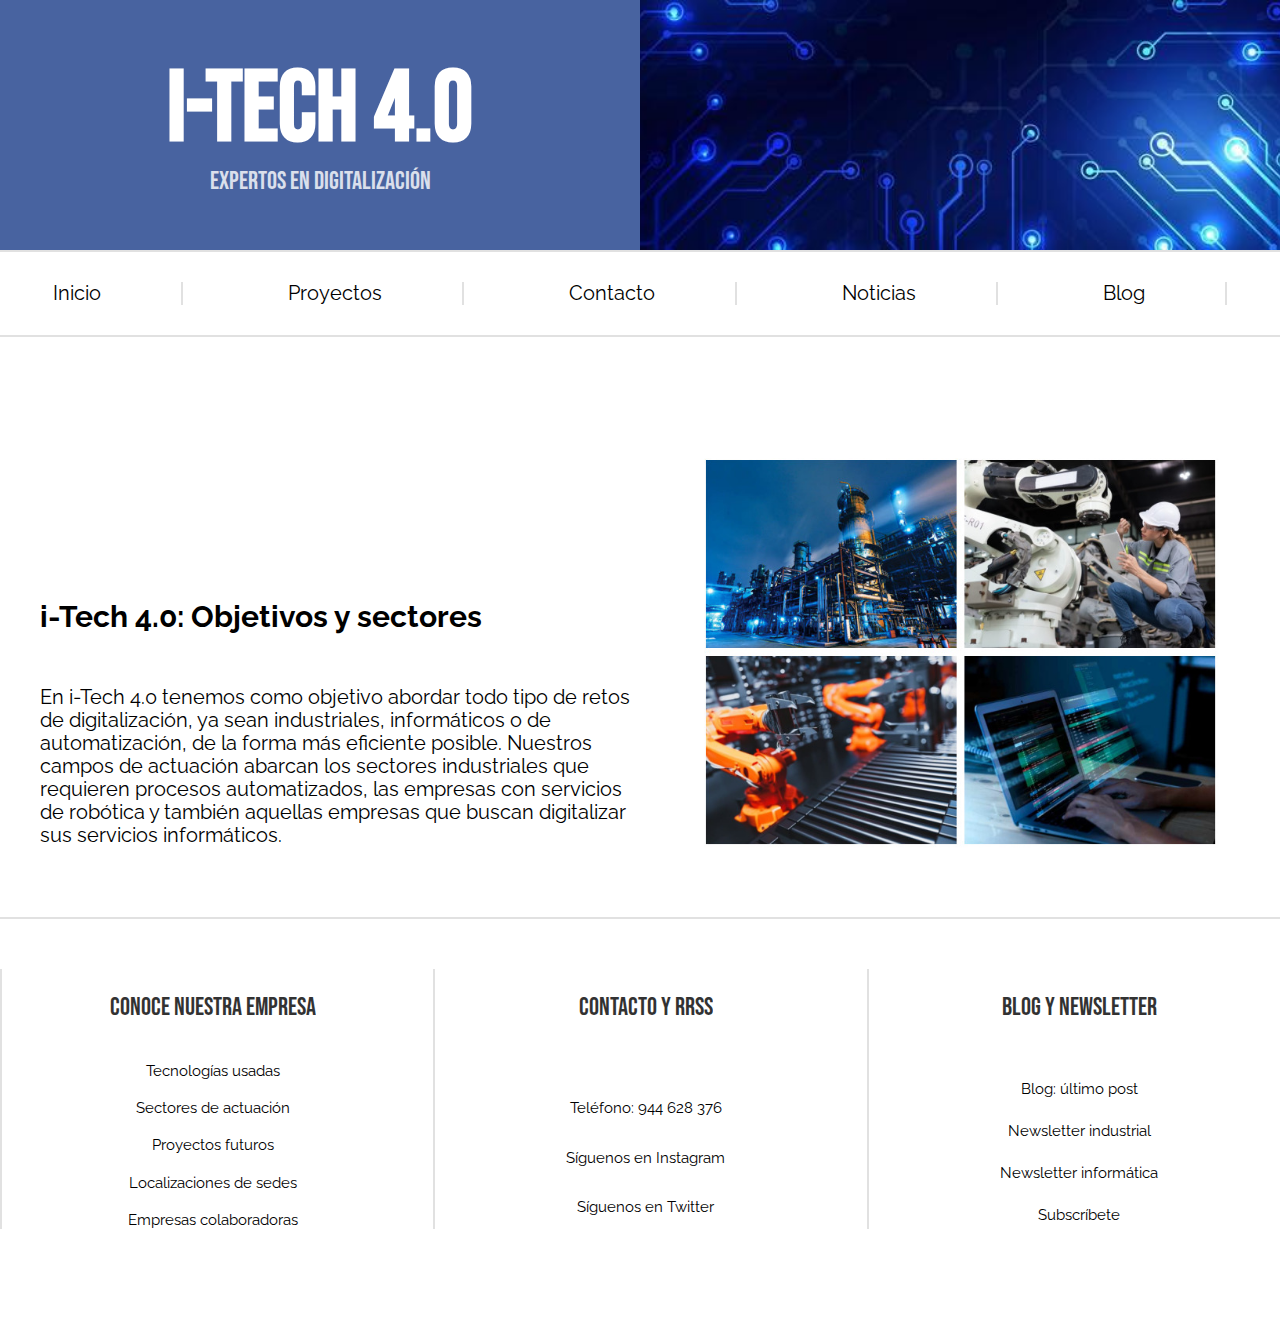
==== index.html @ 8309de4b "Divisor sobre empresa añadido" ====
<!DOCTYPE html>
<html lang="es">
<head>
    <link rel="stylesheet" href="css/normalize.css">
    <link rel="preconnect" href="https://fonts.googleapis.com">
    <link rel="preconnect" href="https://fonts.gstatic.com" crossorigin>
    <link href="https://fonts.googleapis.com/css2?family=Bebas+Neue&display=swap" rel="stylesheet">
    <link href="https://fonts.googleapis.com/css2?family=Playfair+Display:ital,wght@0,400..900;1,400..900&family=Raleway:ital,wght@0,100..900;1,100..900&display=swap" rel="stylesheet">
    <meta charset="UTF-8">
    <meta http-equiv="X-UA-Compatible" content="IE=edge">
    <meta name="viewport" content="width=device-width, initial-scale=1.0">
    <title>iTech 4.0 - Inicio</title>
    <link rel="stylesheet" href="css/app.css">
</head>
<body>
    <header>
        <section class="header-web">
            <div class="box-1">
                <h1 class="nombre-web">i-Tech<span> 4.0</span></h1>
                <h3 class="subtitulo-web">Expertos en digitalización</h3>
            </div>
            <div class="box-2"></div>
        </section>
    </header>
    <div class="contenedor-navegacion">
        <nav class="contenedor-principal"> <!--Solo son funcionales inicio, proyectos y contacto-->
            <a href="index.html">Inicio</a>
            <a href="galeria.html">Proyectos</a>
            <a href="contacto.html">Contacto</a>
            <a href="noticias.html">Noticias</a>
            <a href="blog.html">Blog</a>
        </nav>
    </div>
    <section class="sobre-empresa">
        <div class="box-3">
            <h2>i-Tech 4.0: Objetivos y sectores</h2>
            <h4>En i-Tech 4.0 tenemos como objetivo abordar todo tipo de retos de digitalización, ya sean industriales, 
                informáticos o de automatización, de la forma más eficiente posible. Nuestros campos de actuación
                abarcan los sectores industriales que requieren procesos automatizados, las empresas con servicios
                de robótica y también aquellas empresas que buscan digitalizar sus servicios informáticos. </h4>
        </div>
        <div class="box-4"></div>
    </section>
    <footer class="site-footer">
        <div class="footer-main">
            <article class="categoria">
                <h3>Conoce nuestra empresa</h3>
                <nav class="navegacion">
                    <a href="#">Tecnologías usadas</a>
                    <a href="#">Sectores de actuación</a>
                    <a href="#">Proyectos futuros</a>
                    <a href="#">Localizaciones de sedes</a>
                    <a href="#">Empresas colaboradoras</a>
                </nav>
            </article>
            <article class="categoria">
                <h3>Contacto y RRSS</h3>
                <nav class="navegacion">
                    <a href="#">Teléfono: 944 628 376</a>
                    <a href="#">Síguenos en Instagram</a>
                    <a href="#">Síguenos en Twitter</a>
                </nav>
            </article>
            <article class="categoria">
                <h3>Blog y newsletter</h3>
                <nav class="navegacion">
                    <a href="#">Blog: último post</a>
                    <a href="#">Newsletter industrial</a>
                    <a href="#">Newsletter informática</a>
                    <a href="#">Subscríbete</a>
                </nav>
            </article>
        </div>
    </footer>
</body>
</html>
---- css/app.css ----
/* Global */
html {
    box-sizing: border-box;
    font-size: 62.5%;
}

*, *:before, *:after {
    box-sizing: inherit;
}

h1, h3 {
    font-family: "Bebas Neue", sans-serif;
}

h2, h4, a, b {
    font-family: "Raleway", sans-serif;
}

h1 {
    font-size: 10rem;
}

h2 {
    font-size: 3rem;
}

h3 {
    font-size: 2.5rem;
    font-weight: normal;
    color: black;
    opacity: 80%;
}

h4 {
    font-size: 2rem;
    font-style: normal;
    font-weight: normal;
    margin-left: 3rem;
}

a {
    font-size: 2rem;
    color: black;
    text-decoration: none;
}

/* Header */

.header-web {
    display: flex;
    height: 25rem;
}

.box-1 {
    flex-basis: 50%;
    height: 100%;
    display: flex;
    flex-direction: column;
    align-items: center;
    justify-content: center;
    text-align: center;
    background-color: #4863A0;
    margin: 0;
}

.box-2 {
    flex-basis: 50%;
    background-image: url(../img/header_image.jpg);
    background-position: center top; 
    background-repeat: no-repeat;
    background-size: cover;
    overflow: hidden;
    height: 100%;
}

.nombre-web {
    color: white;
    text-align: center;
    padding: 0; 
    margin: 0; 
}

.subtitulo-web {
    color: white;
    text-align: center;
    margin: 0;
}

/* Navegación */

.contenedor-navegacion {
    padding-top: 1rem;
    padding-bottom: 1rem;
    border-top: 2px solid #e1e1e1;
    border-bottom: 2px solid #e1e1e1;
}

.contenedor-principal {
    padding: 2rem 0;
    display: flex;
    flex-direction: row;
    justify-content: space-around;
}

.contenedor-principal a {
    display: inline-block;
    margin: 0 2rem; 
    color: #000;
    border-right: 2px solid #e1e1e1; 
    padding-right: 8rem; 
}

.contenedor-principal a:hover {
    color: #4863A0;
}

/* Sobre empresa */

.sobre-empresa  {

    margin-top: 6rem;
    height: 50rem;
    display: flex;
}

.sobre-empresa h2 {

    margin-top: 23rem;
    margin-left: 4rem;
}

.sobre-empresa h4 {

    margin-left: 4rem;
}

.box-3 {
    flex: 1;
    display: flex;
    flex-direction: column;
    align-items: flex-start;
    justify-content: center;
    text-align: left;
    margin: 0;
    width: 50%;
    height: 50vh;
}


.box-4{
    margin-top: 5.5rem;
    flex-basis: 50%;
    flex: 1;
    background-image: url(../img/empresa_imagen.jpg);
    background-position: center center; 
    background-repeat: no-repeat;
    background-size: contain;
    height: 80%;
}

/* Footer */

.footer-main{
    margin-top: 2rem;
    padding-top: 5rem;
    border-top: 2px solid #e1e1e1;
    display: grid;
    grid-template-columns: repeat(3, 1fr);
    column-gap: 2rem;
    row-gap: 2rem;
    padding-bottom: 10rem;
}

.categoria{
    display: grid;
    grid-template-columns: 1fr, 1fr, 1fr;
    gap: 1.5rem;
    text-align: center;
    border-left: 2px solid #e1e1e1;
    padding-left: 1rem; 
}

.navegacion{
    display: grid;
    grid-template-columns: 1fr, 1fr, 1fr;
    gap: 2rem;
    align-items:start;
}


.navegacion a{
    font-size: 1.5rem;
}
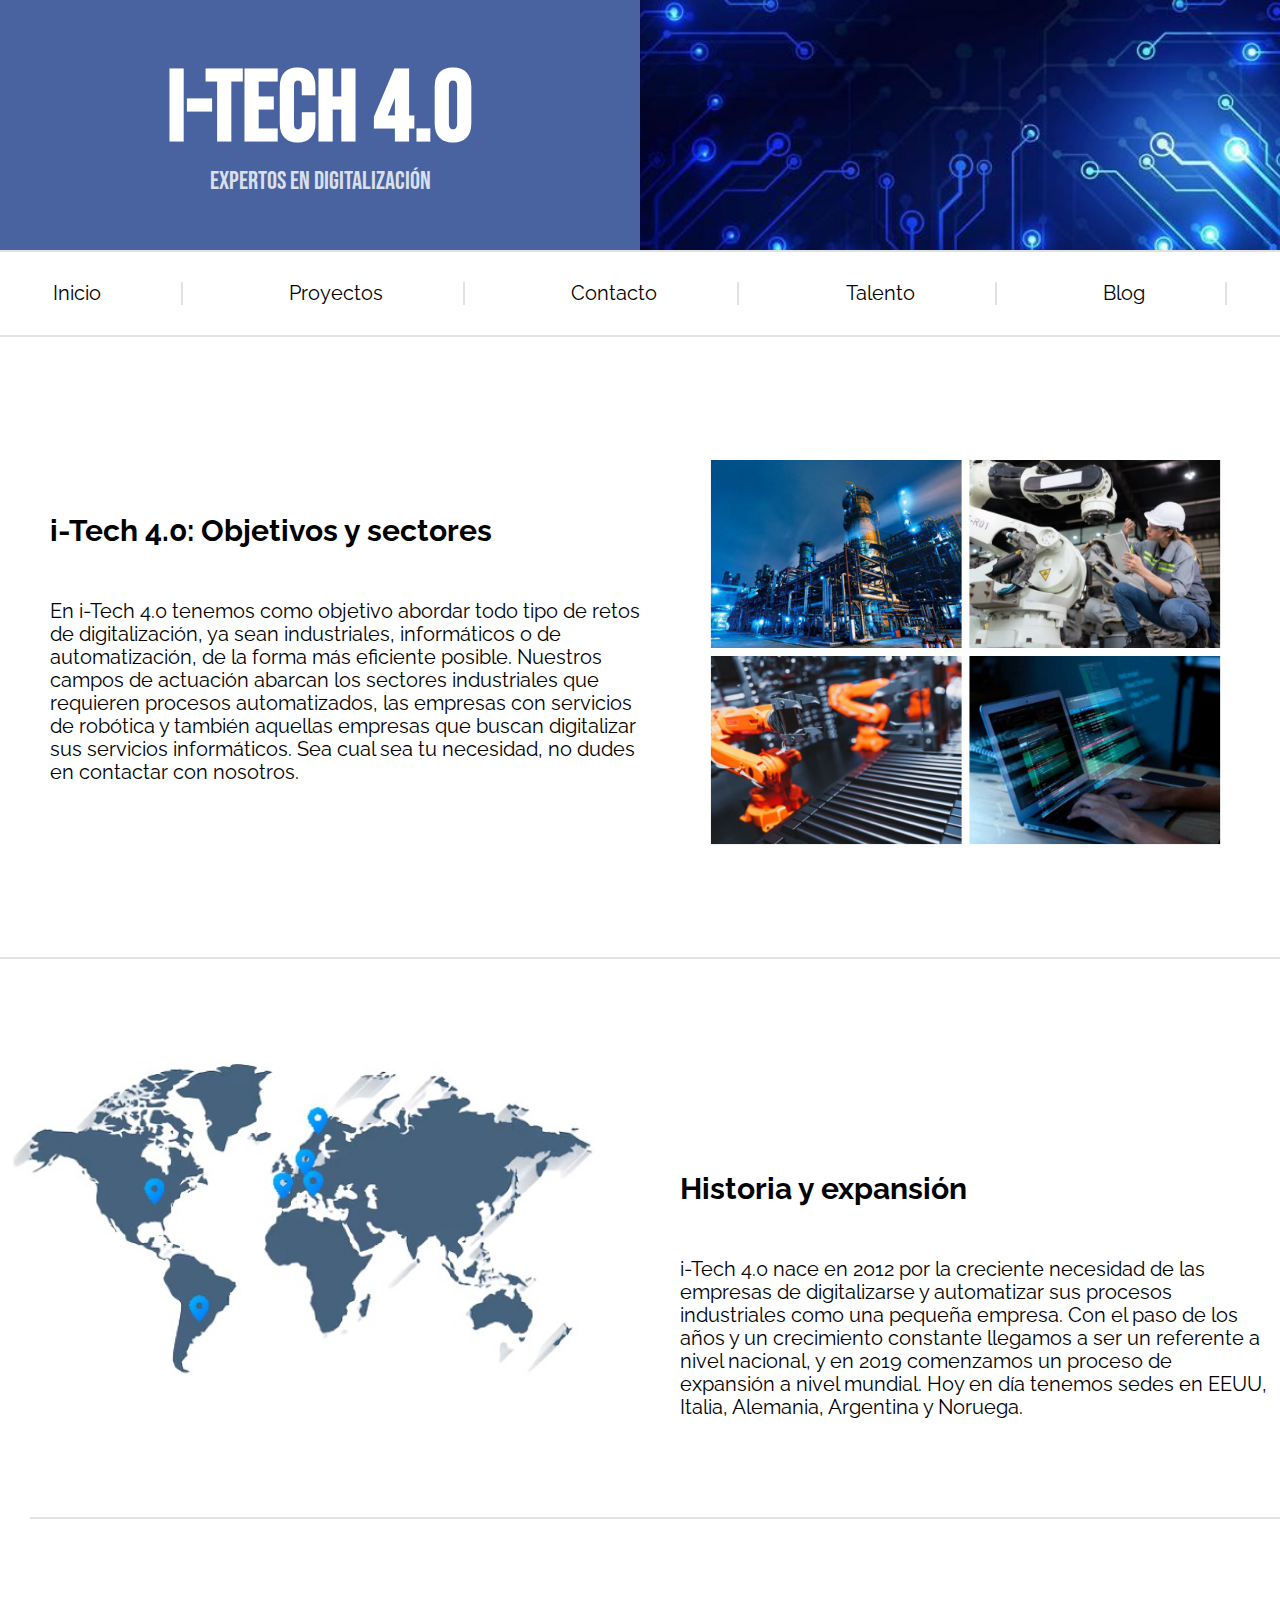
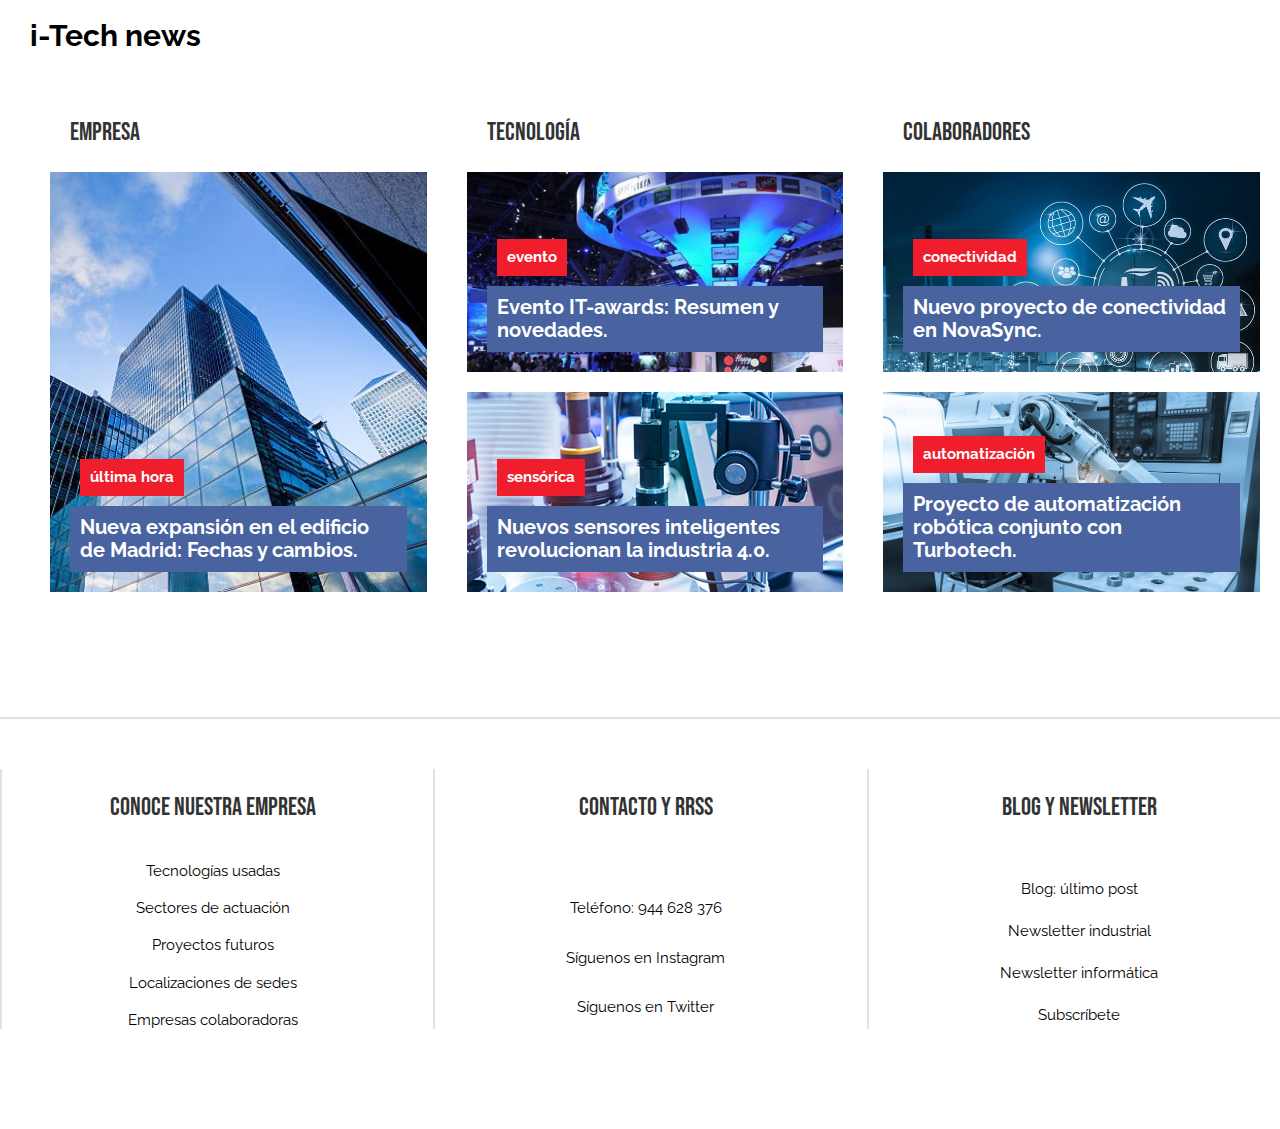
==== commit ec10896d: "Página principal terminada" ====
--- a/index.html
+++ b/index.html
@@ -27,7 +27,7 @@
             <a href="index.html">Inicio</a>
             <a href="galeria.html">Proyectos</a>
             <a href="contacto.html">Contacto</a>
-            <a href="noticias.html">Noticias</a>
+            <a href="noticias.html">Talento</a>
             <a href="blog.html">Blog</a>
         </nav>
     </div>
@@ -37,9 +37,53 @@
             <h4>En i-Tech 4.0 tenemos como objetivo abordar todo tipo de retos de digitalización, ya sean industriales, 
                 informáticos o de automatización, de la forma más eficiente posible. Nuestros campos de actuación
                 abarcan los sectores industriales que requieren procesos automatizados, las empresas con servicios
-                de robótica y también aquellas empresas que buscan digitalizar sus servicios informáticos. </h4>
+                de robótica y también aquellas empresas que buscan digitalizar sus servicios informáticos. Sea cual
+                sea tu necesidad, no dudes en contactar con nosotros.</h4>
         </div>
         <div class="box-4"></div>
+    </section>
+    <section class="historia-expansion">
+        <div class="box-5"></div>
+        <div class="box-6">
+            <h2>Historia y expansión</h2>
+            <h4>i-Tech 4.0 nace en 2012 por la creciente necesidad de las empresas de digitalizarse y automatizar sus
+                procesos industriales como una pequeña empresa. Con el paso de los años y un crecimiento constante 
+                llegamos a ser un referente a nivel nacional, y en 2019 comenzamos un proceso de expansión a nivel 
+                mundial. Hoy en día tenemos sedes en EEUU, Italia, Alemania, Argentina y Noruega.
+            </h4>
+        </div>
+    </section>
+    <section class="seccion-noticias">
+        <h2 class="titulo-seccion-noticias">i-Tech news</h2>
+        <article class="noticias-empresa">
+            <h3>empresa</h3>
+            <article class="noticia">
+                <h5>última hora</h5>
+                <h4><a href="#">Nueva expansión en el edificio de Madrid: Fechas y cambios.</a></h4>
+            </article>
+        </article>
+        <article class="noticias-tecnologicas">
+            <h3>tecnología</h3>
+            <article class="noticia noticia-tecnologica1">
+                <h5>evento</h5>
+                <h4><a href="#">Evento IT-awards: Resumen y novedades.</a></h4>
+            </article>
+            <article class="noticia noticia-tecnologica2">
+                <h5>sensórica</h5>
+                <h4><a href="#">Nuevos sensores inteligentes revolucionan la industria 4.0.</a></h4>
+            </article>
+        </article>
+        <article class="noticias-colaboradores">
+            <h3>colaboradores</h3>
+            <article class="noticia noticia-colaborador1">
+                <h5>conectividad</h5>
+                <h4><a href="#">Nuevo proyecto de conectividad en NovaSync.</a></h4>
+            </article>
+            <article class="noticia noticia-colaborador2">
+                <h5>automatización</h5>
+                <h4><a href="#">Proyecto de automatización robótica conjunto con Turbotech.</a></h4>
+            </article>
+        </article>
     </section>
     <footer class="site-footer">
         <div class="footer-main">
--- a/css/app.css
+++ b/css/app.css
@@ -1,4 +1,5 @@
 /* Global */
+
 html {
     box-sizing: border-box;
     font-size: 62.5%;
@@ -12,7 +13,7 @@
     font-family: "Bebas Neue", sans-serif;
 }
 
-h2, h4, a, b {
+h2, h4, h5, a {
     font-family: "Raleway", sans-serif;
 }
 
@@ -36,6 +37,12 @@
     font-style: normal;
     font-weight: normal;
     margin-left: 3rem;
+}
+
+h5 {
+    font-size: 1.5rem;
+    font-style: normal;
+    font-weight: normal;
 }
 
 a {
@@ -119,6 +126,7 @@
 .sobre-empresa  {
 
     margin-top: 6rem;
+    margin-bottom: 6rem;
     height: 50rem;
     display: flex;
 }
@@ -141,9 +149,9 @@
     align-items: flex-start;
     justify-content: center;
     text-align: left;
-    margin: 0;
+    margin:1rem;
     width: 50%;
-    height: 50vh;
+    height: 28rem;
 }
 
 
@@ -158,6 +166,140 @@
     height: 80%;
 }
 
+/* Historia y expansión */
+
+.historia-expansion{
+    margin-top: 6rem;
+    margin-bottom: 6rem;
+    border-top: 2px solid #e1e1e1;
+    height: 50rem;
+    display: flex;
+}
+
+.historia-expansion h2 {
+
+    margin-top: 23rem;
+    margin-left: 4rem;
+}
+
+.historia-expansion h4 {
+
+    margin-left: 4rem;
+}
+
+.box-6{
+    flex: 1;
+    display: flex;
+    flex-direction: column;
+    align-items: flex-start;
+    justify-content: center;
+    text-align: left;
+    margin:1rem;
+    width: 50%;
+    height: 50vh;
+}
+
+
+.box-5{
+    margin-top: 5.5rem;
+    flex-basis: 50%;
+    flex: 1;
+    background-image: url(../img/mapa_mundial.jpg);
+    background-position: center center; 
+    background-repeat: no-repeat;
+    background-size: contain;
+    height: 80%;
+}
+
+/* Noticias */
+
+
+.seccion-noticias {
+    display: flex;
+    margin-left: 3rem;
+    margin-bottom: 10rem;
+    border-top: 2px solid #e1e1e1;
+    flex-wrap: wrap;
+    height: 70rem;
+}
+
+.seccion-noticias h3 {
+    margin-left: 2rem;
+}
+
+.titulo-seccion-noticias {
+    width: 100%;
+    margin-top: 10rem;
+    margin-bottom: 2rem;
+}
+
+.noticias-empresa,
+.noticias-tecnologicas,
+.noticias-colaboradores {
+    flex: 1 1 300px;
+    margin: 2rem;
+}
+
+.noticia {
+    margin-top: 2rem;
+    margin-bottom: 2rem;
+    position: relative;
+    height: 20rem;
+    padding: 2rem;
+    color: white;
+    background-size: cover;
+    display: flex;
+    flex-direction: column;
+    justify-content: flex-end;
+}
+
+.noticia h4 {
+    font-weight: bold;
+    background-color: #4863A0;
+    padding: 1rem;
+    margin: 0;
+    width: 100%;
+}
+
+.noticia h4:hover {
+    background-color: #6078b8;
+}
+
+.noticia h5 {
+    font-weight: bold;
+    background-color: #f01e2c;
+    padding: 1rem;
+    margin: 0;
+    width: fit-content;
+    margin-left: 1rem;
+    margin-bottom: 1rem;
+}
+
+.noticia a {
+    color: white;
+}
+
+.noticias-empresa .noticia {
+    background-image: url('../img/noticia_empresa.jpg');
+    height: 42rem;
+}
+
+.noticias-tecnologicas .noticia-tecnologica1 {
+    background-image: url('../img/noticia_tecnologica_1.jpg');
+}
+
+.noticias-tecnologicas .noticia-tecnologica2 {
+    background-image: url('../img/noticia_tecnologica_2.png');
+}
+
+.noticias-colaboradores .noticia-colaborador1 {
+    background-image: url('../img/noticia_colaborador_1.jpg');
+}
+
+.noticias-colaboradores .noticia-colaborador2 {
+    background-image: url('../img/noticia_colaborador_2.jpg');
+}
+
 /* Footer */
 
 .footer-main{
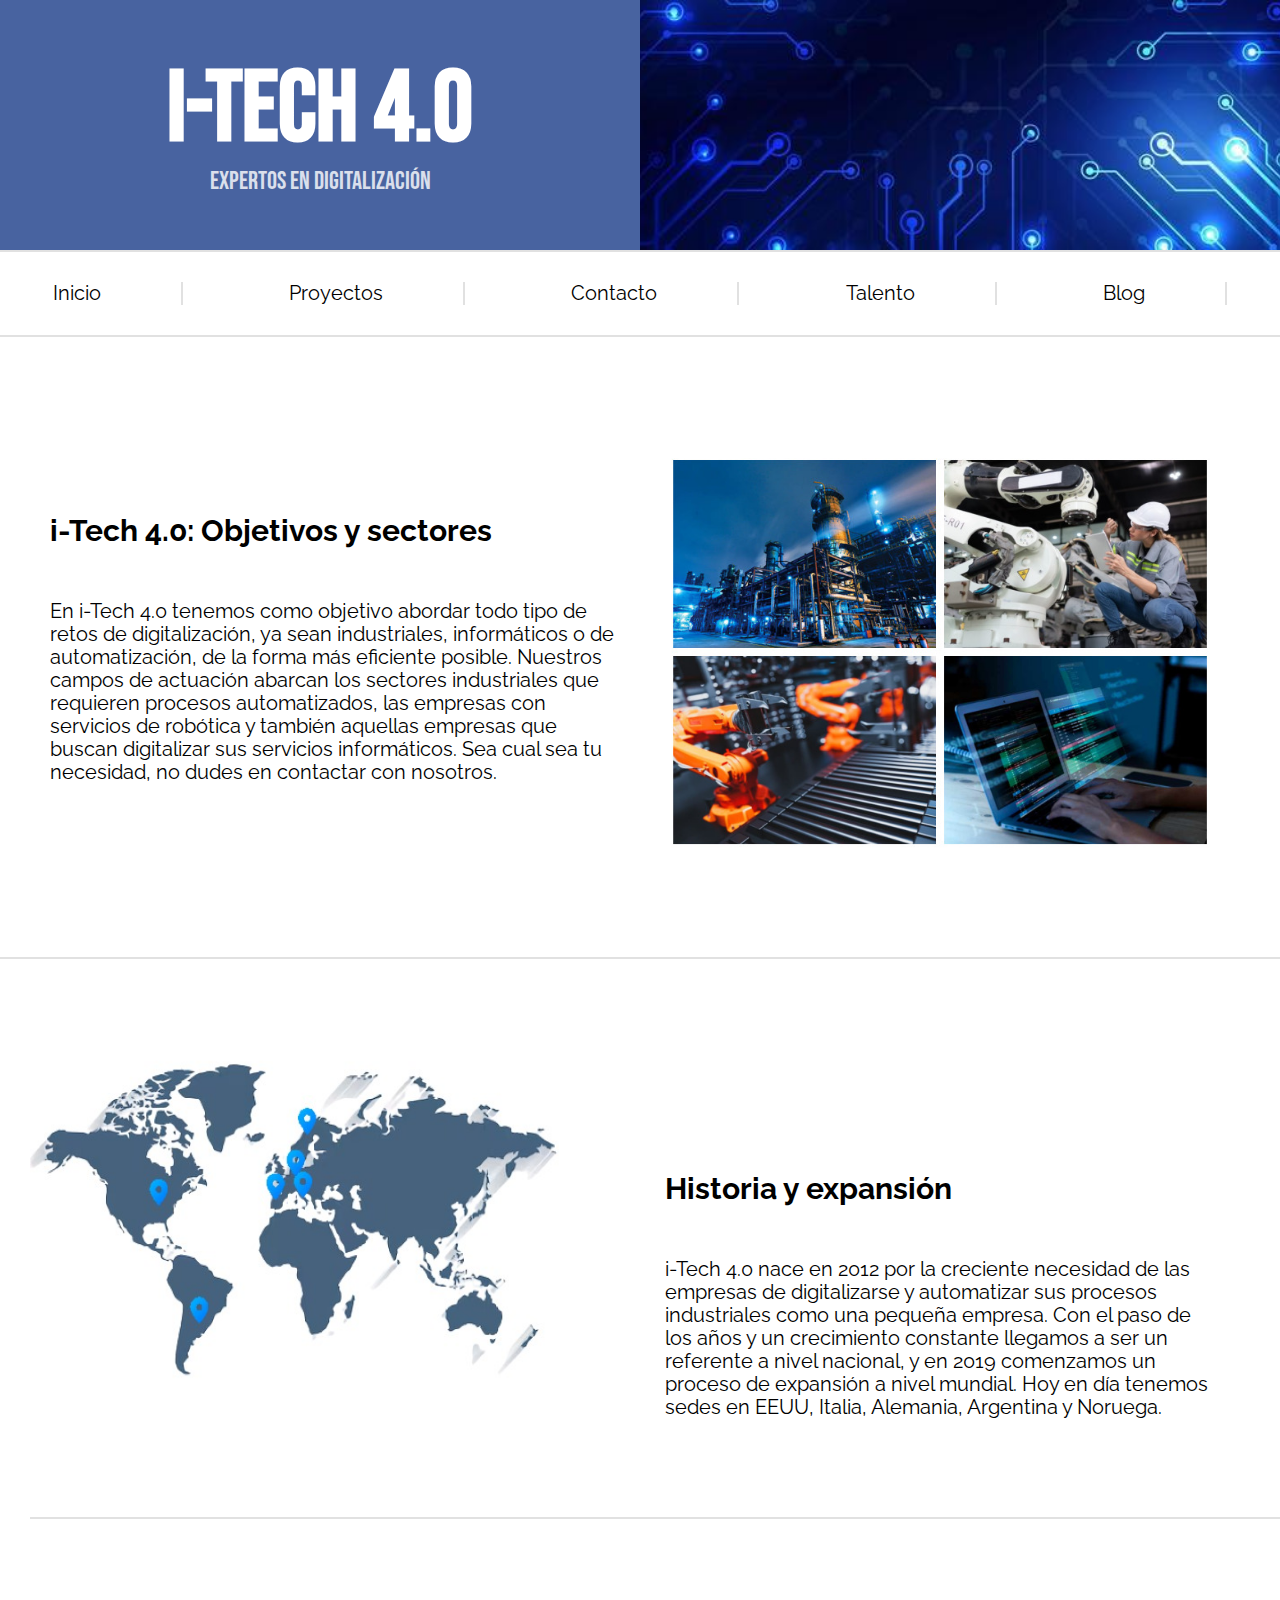
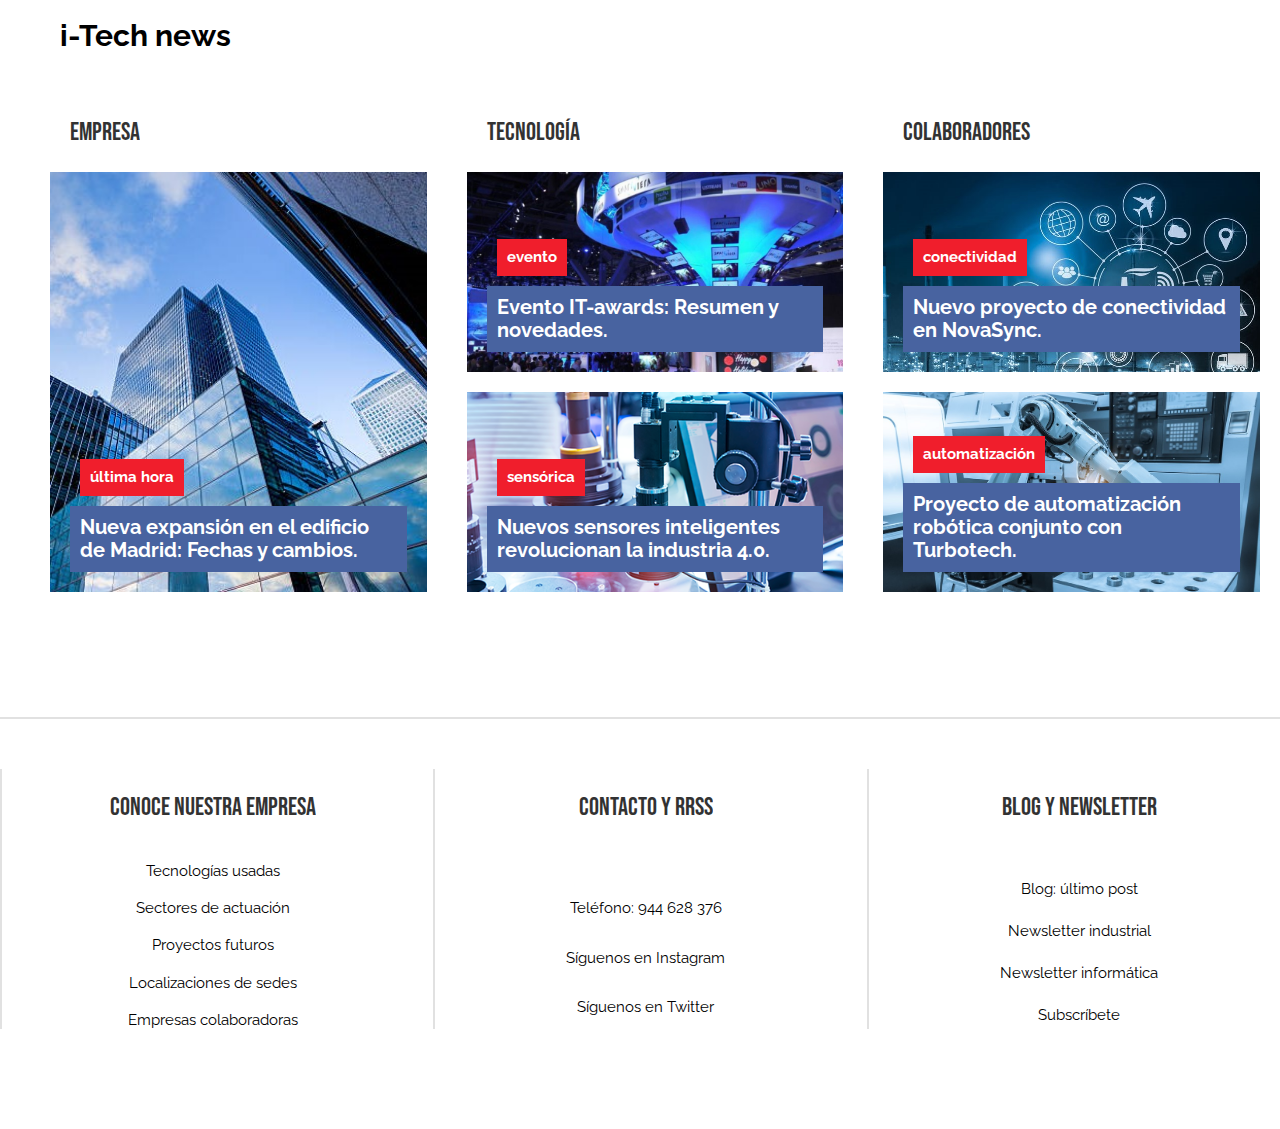
==== commit 3598be62: "Página principal adaptada a móvil y tablet." ====
--- a/index.html
+++ b/index.html
@@ -13,6 +13,9 @@
     <link rel="stylesheet" href="css/app.css">
 </head>
 <body>
+
+<!--Header-->
+
     <header>
         <section class="header-web">
             <div class="box-1">
@@ -25,12 +28,15 @@
     <div class="contenedor-navegacion">
         <nav class="contenedor-principal"> <!--Solo son funcionales inicio, proyectos y contacto-->
             <a href="index.html">Inicio</a>
-            <a href="galeria.html">Proyectos</a>
+            <a href="proyectos.html">Proyectos</a>
             <a href="contacto.html">Contacto</a>
             <a href="noticias.html">Talento</a>
             <a href="blog.html">Blog</a>
         </nav>
     </div>
+
+<!--Sobre empresa-->
+
     <section class="sobre-empresa">
         <div class="box-3">
             <h2>i-Tech 4.0: Objetivos y sectores</h2>
@@ -40,10 +46,20 @@
                 de robótica y también aquellas empresas que buscan digitalizar sus servicios informáticos. Sea cual
                 sea tu necesidad, no dudes en contactar con nosotros.</h4>
         </div>
-        <div class="box-4"></div>
+        <div class="box-4">
+            <img src="img/empresa_imagen.jpg" alt="Imagen de los cuatro sectores de la empresa" 
+            height="400" width="550">
+        </div>
+
     </section>
+
+<!--Historia y expansión-->
+    
     <section class="historia-expansion">
-        <div class="box-5"></div>
+        <div class="box-5">
+            <img src="img/mapa_mundial.jpg" alt="Mapa de localizaciones de la empresa" 
+            height="400" width="550">
+        </div>
         <div class="box-6">
             <h2>Historia y expansión</h2>
             <h4>i-Tech 4.0 nace en 2012 por la creciente necesidad de las empresas de digitalizarse y automatizar sus
@@ -53,6 +69,9 @@
             </h4>
         </div>
     </section>
+
+<!--Noticias-->
+
     <section class="seccion-noticias">
         <h2 class="titulo-seccion-noticias">i-Tech news</h2>
         <article class="noticias-empresa">
@@ -85,6 +104,9 @@
             </article>
         </article>
     </section>
+
+<!--Footer-->
+
     <footer class="site-footer">
         <div class="footer-main">
             <article class="categoria">
--- a/css/app.css
+++ b/css/app.css
@@ -157,13 +157,10 @@
 
 .box-4{
     margin-top: 5.5rem;
+    margin-left: 3rem;
     flex-basis: 50%;
     flex: 1;
-    background-image: url(../img/empresa_imagen.jpg);
-    background-position: center center; 
-    background-repeat: no-repeat;
-    background-size: contain;
-    height: 80%;
+    height: 100%;
 }
 
 /* Historia y expansión */
@@ -195,19 +192,17 @@
     justify-content: center;
     text-align: left;
     margin:1rem;
+    margin-right: 7rem;
     width: 50%;
     height: 50vh;
 }
 
 
 .box-5{
+    margin-left: 3rem;
     margin-top: 5.5rem;
     flex-basis: 50%;
     flex: 1;
-    background-image: url(../img/mapa_mundial.jpg);
-    background-position: center center; 
-    background-repeat: no-repeat;
-    background-size: contain;
     height: 80%;
 }
 
@@ -230,6 +225,7 @@
 .titulo-seccion-noticias {
     width: 100%;
     margin-top: 10rem;
+    margin-left: 3rem;
     margin-bottom: 2rem;
 }
 
@@ -298,6 +294,288 @@
 
 .noticias-colaboradores .noticia-colaborador2 {
     background-image: url('../img/noticia_colaborador_2.jpg');
+}
+
+/* Proyectos */
+
+.galeria-proyectos {
+    margin-left: 3rem;
+    margin-bottom: 3rem;
+    flex-wrap: wrap;
+    height: auto;
+    display: grid;
+    grid-template-columns: repeat(6, 1fr);
+    column-gap: 2rem;
+    row-gap: 2rem;
+}
+
+.proyecto {
+    margin: 1rem;
+    position: relative;
+    background-size: cover;
+    background-position: center;
+    border: 2px solid #fff;
+}
+
+.proyecto a {
+    color: white;
+}
+
+.info-proyecto h4 {
+    color: white;
+}
+
+.titulo-proyectos {
+    margin-top: 6rem;
+    margin-left: 6rem;
+  }
+
+.proyecto:nth-child(1) {
+    background-image: url(../img/proyecto_1.png);
+    background-size: cover;
+    height: 75rem;
+    grid-column-start: 1;
+    grid-column-end: 7;
+    margin-top: 4rem;
+    margin-bottom: 5rem;
+}
+
+.proyecto:nth-child(2) {
+    margin-top: 6rem;
+    margin-bottom: 5rem;
+    grid-column-start: 1;
+    grid-column-end: 4;
+    background-image: url(../img/proyecto_2.jpg);
+    height: 30rem;
+}
+
+.proyecto:nth-child(3) {
+    margin-top: 6rem;
+    margin-bottom: 5rem;
+    grid-column-start: 4;
+    grid-column-end: 7;
+    background-image: url(../img/proyecto_3.jpg);
+    
+}
+
+.proyecto:nth-child(4) {
+    margin-top: 8rem;
+    margin-bottom: 15rem;
+    grid-column-start: 1;
+    grid-column-end: 4;
+    background-image: url(../img/proyecto_4.jpg);
+    height: 40rem;
+
+}
+
+.proyecto:nth-child(5) {
+    margin-top: 8rem;
+    margin-bottom: 15rem;    
+    grid-column-start: 4;
+    grid-column-end: 7;
+    background-image: url(../img/proyecto_5.jpg);
+}
+
+.info-proyecto {
+    position: absolute;
+    top: 100%;
+    left: 0;
+    width: 100%;
+    background-color: #4863A0;
+    padding: 10px;
+    box-sizing: border-box;
+    text-align: center;
+}
+
+.info-proyecto:hover {
+    background-color: #6078b8;
+}
+
+.info-proyecto h4 {
+    color: white;
+    font-weight: bold;
+}
+
+/* Proyecto 1 */
+
+.titulo-proyecto1 {
+    margin-top: 1rem;
+    text-align: center;
+    border-bottom: 2px solid #e1e1e1;
+    padding: 3rem;
+    margin-bottom: 4rem;
+}
+
+.descripcion-proyecto1 {
+    margin-top: 10rem;
+    margin-left: 3rem;
+}
+
+.flex-proyecto {
+    display: flex;
+    height: 35rem;
+}
+
+.box-7 {
+    flex-basis: 50%;
+    align-items: flex-start;
+    justify-content: center;
+    text-align: left;
+    margin-right: 7rem;
+}
+
+.box-8 {
+    flex-basis: 50%;
+    width: 100%;
+    margin-right: 5rem;
+    margin-left: 5rem;
+}
+
+.empresas-colab h4 {
+    margin-bottom: 10rem;
+}
+
+.empresas-colaboradoras {
+    margin-top: 10rem;
+    margin-bottom: 6rem;
+    margin-left: 3rem;
+}
+
+.tabla1 {
+    width: 60%;
+    border-collapse: collapse;
+    margin-left: 9rem;
+    margin-bottom: 10rem;
+}
+
+/* Contacto */
+
+.formularios h2 {
+    margin-left: 3rem;
+    margin-top: 5rem;
+}
+
+.formulario-contacto {
+    width: 70%;
+    box-sizing: border-box;
+    display: flex;
+    flex-direction: column;
+    flex-wrap: wrap;
+}
+
+.formularios-contacto-blog {
+    margin-left: 6rem;
+    display: flex;
+    flex-wrap: wrap;
+}
+
+.columnas {
+    display: flex;
+    justify-content: space-between;
+}
+
+.nombre-apellido,
+.mail-telefono,
+.empresa-contacto,
+.motivo-contacto,
+.mensaje {
+    width: 50%;
+    margin-bottom: 0;
+    box-sizing: border-box;
+}
+
+.titulo-telefono,
+.titulo-apellido,
+.titulo-contacto {
+    margin-left: 3rem;
+}
+
+.campo-contacto {
+    margin-left: 4rem;
+    margin-top: 2.5rem;
+    font-family: "Raleway", sans-serif; 
+    font-size: 1.5rem;  
+    height: 2rem;
+}
+
+textarea, optgroup, optgroup option:checked {
+    font-family: "Raleway", sans-serif;  
+    font-size: 1.5rem;  
+}
+
+.consulta, .boton-enviar {
+    font-family: "Raleway", sans-serif;  
+    font-size: 1.5rem;  
+}
+
+.campo-mail {
+    margin-left: 3rem;
+}
+
+.campo-apellidos {
+    margin-right: 3rem;
+}
+
+
+.nombre-apellido,
+.mail-telefono,
+.empresa-contacto,
+.motivo-contacto {
+    display: flex;
+    flex-direction: row;
+    justify-content: space-between;
+}
+
+.titulo-nombre,
+.titulo-apellido,
+.titulo-mail,
+.titulo-telefono,
+.titulo-empresa,
+.titulo-contacto {
+    margin-right: 3rem;
+}
+
+.mensaje {
+    width: 100%;
+    margin-top: 1rem;
+}
+
+.boton-enviar {
+    width: 10%;
+    margin-top: 5rem;
+    margin-bottom: 5rem;
+}
+
+.formulario-blog-newsletter {
+    width: 25%;
+    box-sizing: border-box;
+    height: 100%;
+    border-left: 2px solid #e1e1e1;
+}
+
+.formulario-blog-newsletter h3, h5 {
+    margin-left: 3rem;
+}
+
+.opciones-12, .opciones-34 {
+    margin-left: 6rem;
+    font-family: "Raleway", sans-serif;  
+    font-size: 1.5rem; 
+}
+
+.opciones-567 {
+    margin-left: 6rem;
+    margin-bottom: 5rem;
+    font-family: "Raleway", sans-serif;  
+    font-size: 1.5rem; 
+}
+
+.opcion {
+    margin-bottom: 3rem;
+}
+
+.sub-blog {
+    margin-top: 3rem;
 }
 
 /* Footer */
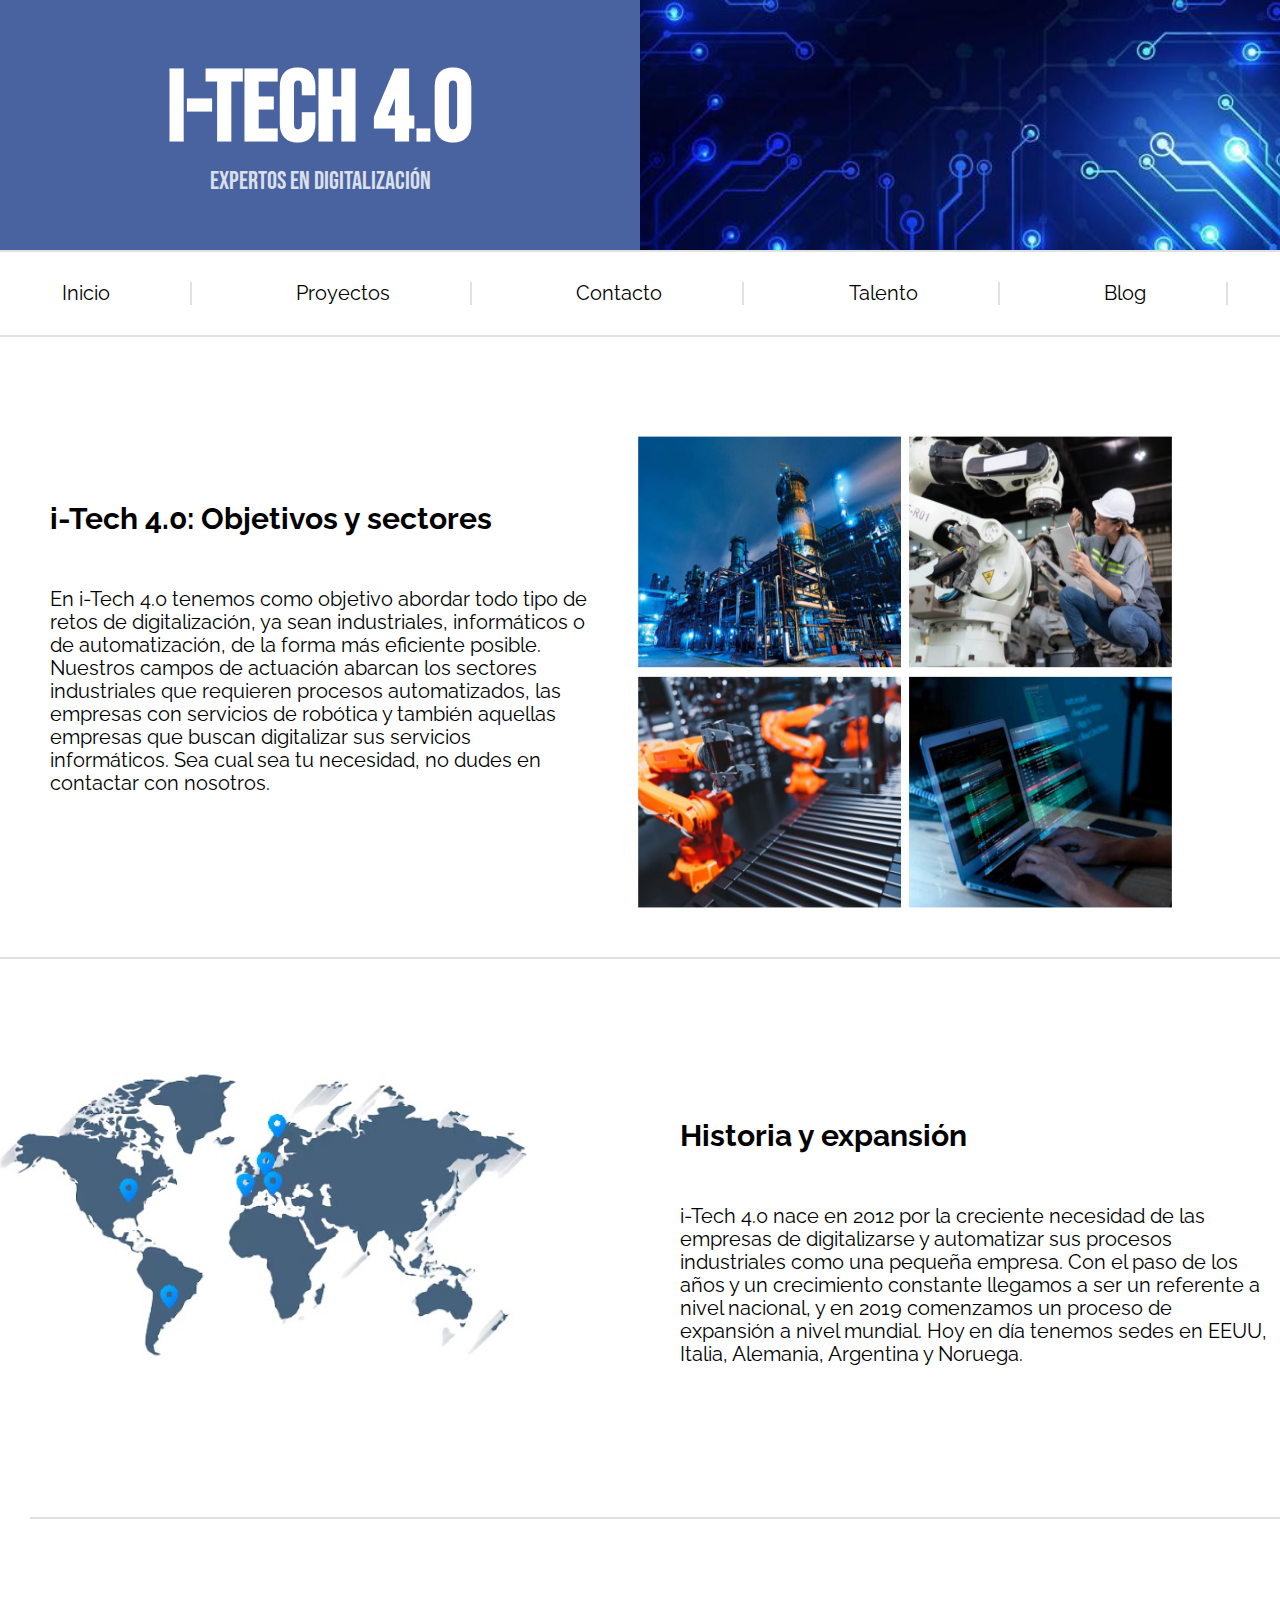
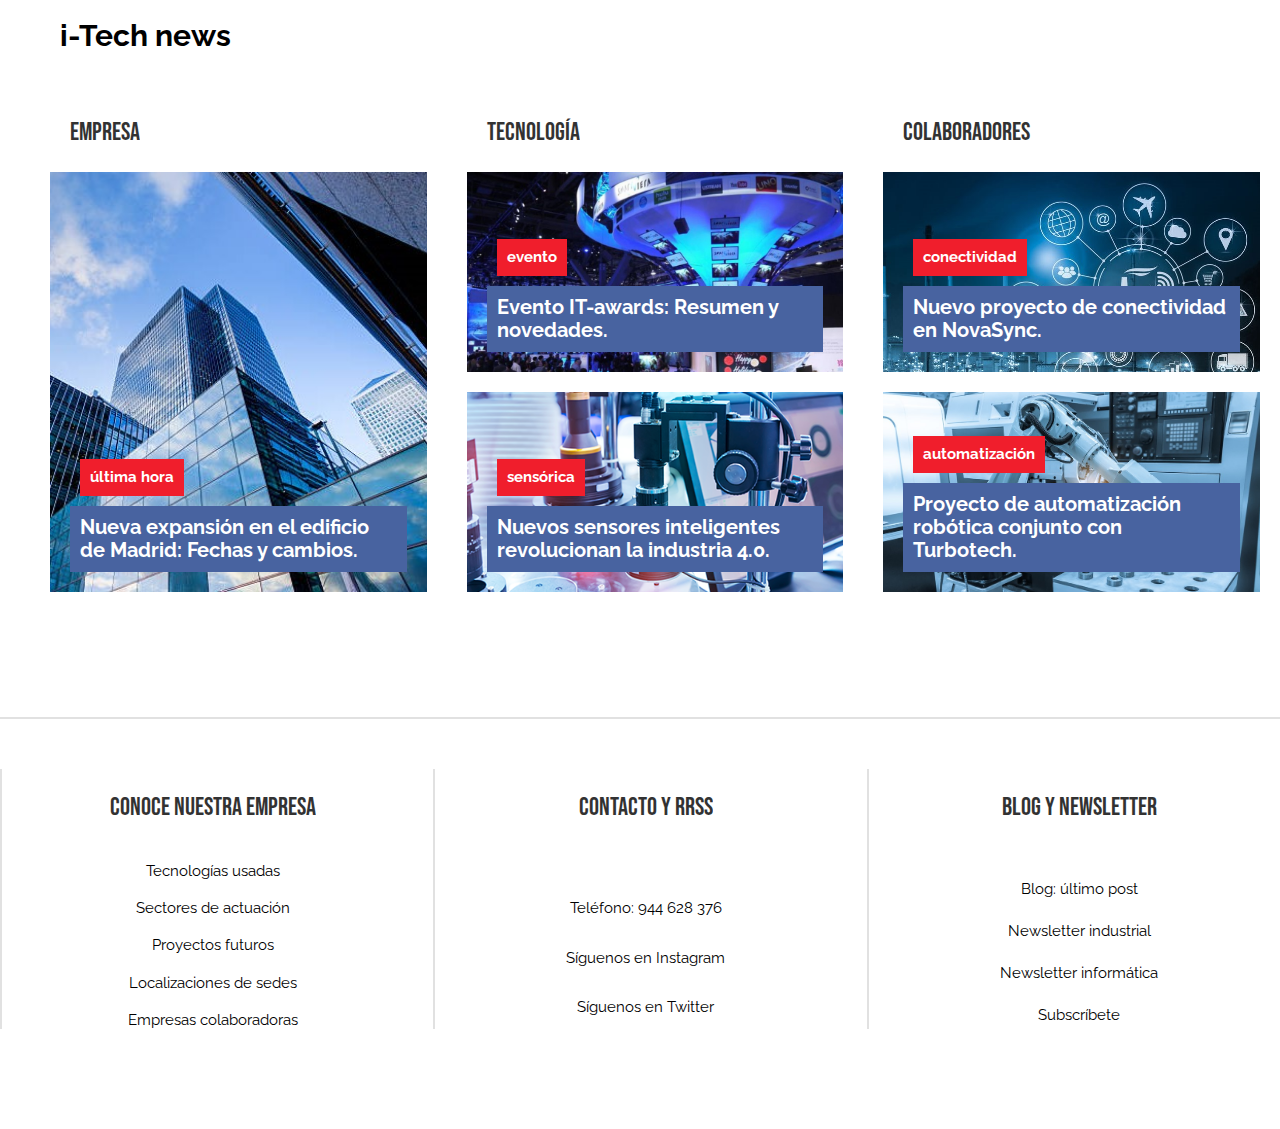
==== commit cdf083c7: "Página de proyectos adaptada a móvil y tablet" ====
--- a/index.html
+++ b/index.html
@@ -50,7 +50,6 @@
             <img src="img/empresa_imagen.jpg" alt="Imagen de los cuatro sectores de la empresa" 
             height="400" width="550">
         </div>
-
     </section>
 
 <!--Historia y expansión-->
--- a/css/app.css
+++ b/css/app.css
@@ -93,6 +93,26 @@
     margin: 0;
 }
 
+@media (max-width: 390px) {
+
+    .header-web {
+        flex-direction: column;
+    }
+
+    .box-2 {
+        display: none;
+    }
+
+    .nombre-web {
+        margin-top: 5rem;
+    }
+
+    .subtitulo-web {
+        margin-bottom: 6rem;
+
+    }
+}
+
 /* Navegación */
 
 .contenedor-navegacion {
@@ -117,8 +137,51 @@
     padding-right: 8rem; 
 }
 
+.contenedor-principal a:nth-child(1) {
+    margin-left: 3rem;
+    display:block;
+}
+
+.contenedor-principal a:nth-child(4) {
+    display:block;
+}
+
+.contenedor-principal a:nth-child(5) {
+    display:block;
+}
+
 .contenedor-principal a:hover {
     color: #4863A0;
+}
+
+@media (max-width: 768px) {
+
+    .contenedor-principal a {
+        margin: 0; 
+        border-right: 2px solid #e1e1e1; 
+        padding-right: 3rem; 
+    }
+
+    .contenedor-principal a:nth-child(5) {
+        display: none;
+    }
+}
+
+@media (max-width: 390px) {
+
+    .contenedor-principal a {
+        margin: 0; 
+        border-right: 2px solid #e1e1e1; 
+        padding-right: 3rem; 
+    }
+
+    .contenedor-principal a:nth-child(4) {
+        display:none;
+    }
+    
+    .contenedor-principal a:nth-child(5) {
+        display:none;
+    }
 }
 
 /* Sobre empresa */
@@ -129,17 +192,22 @@
     margin-bottom: 6rem;
     height: 50rem;
     display: flex;
+    flex-direction: row;
 }
 
 .sobre-empresa h2 {
 
     margin-top: 23rem;
     margin-left: 4rem;
+    text-align: left;
+
 }
 
 .sobre-empresa h4 {
 
     margin-left: 4rem;
+    text-align: left;
+
 }
 
 .box-3 {
@@ -156,11 +224,84 @@
 
 
 .box-4{
-    margin-top: 5.5rem;
+    display: flex;
+    flex-direction: row;
+    align-items: left; /* Centrar horizontalmente */
+    justify-content: left; /* Centrar verticalmente */
+    margin: 1rem;
+    height: 100%;
+    margin-top: 2rem;
     margin-left: 3rem;
     flex-basis: 50%;
-    flex: 1;
     height: 100%;
+}
+
+.box-4 img {
+    margin-top: 1rem;
+    max-width: 100%;
+    height: auto;
+    justify-content: center;
+}
+
+@media (max-width: 390px) {
+
+    .sobre-empresa  {
+        margin-top: 0;
+        flex-direction: column;
+    }
+    
+    .sobre-empresa h2 {
+        margin-top: 0;
+        text-align: center;
+    }
+    
+    .sobre-empresa h4 {
+        text-align: center;
+    
+    }
+
+    .box-3 {
+        margin-top: 20rem;
+        align-items: center;
+        width: 90%;
+    }
+
+    .box-4 {
+        margin-top: 10rem;
+        margin-bottom: 40rem;
+    }
+}
+
+@media (min-width: 391px) and (max-width: 768px) {
+
+    .box-3 {
+        margin-top: 5rem;
+        margin-bottom: 5rem;
+        width: 100%;
+        margin-right: 0;
+    }
+    
+    .sobre-empresa h4 {
+        text-align: left;
+    }
+
+    .box-4 img {
+        margin-top: 10rem;
+        width: 100%;
+        height: 60%;
+    }
+
+    .sobre-empresa h2 {
+        margin-right: 0;
+    
+    }
+    
+    .sobre-empresa h4 {
+    
+        margin-left: 4rem;
+        text-align: left;
+    
+    }
 }
 
 /* Historia y expansión */
@@ -171,11 +312,12 @@
     border-top: 2px solid #e1e1e1;
     height: 50rem;
     display: flex;
+    flex-direction: row;        
 }
 
 .historia-expansion h2 {
 
-    margin-top: 23rem;
+    margin-top: 15rem;
     margin-left: 4rem;
 }
 
@@ -189,21 +331,67 @@
     display: flex;
     flex-direction: column;
     align-items: flex-start;
-    justify-content: center;
     text-align: left;
     margin:1rem;
-    margin-right: 7rem;
     width: 50%;
-    height: 50vh;
-}
-
+    height: 80%;
+}
 
 .box-5{
-    margin-left: 3rem;
-    margin-top: 5.5rem;
+    margin-top: 6rem;
     flex-basis: 50%;
     flex: 1;
+    background-position: center center; 
+    background-repeat: no-repeat;
+    background-size: contain;
     height: 80%;
+}
+
+.box-5 img {
+    margin-top: 1rem;
+    max-width: 100%;
+    height: auto;
+    justify-content: center;
+}
+
+@media (max-width: 390px) {
+
+    .historia-expansion{
+        margin-top: 40rem; 
+        flex-direction: column;  
+        height: auto;
+    }
+
+    .box-6{
+        text-align: center;
+        margin:1rem;
+        width: 100%;
+        height: 80%;
+    }
+
+    .historia-expansion h2 {
+
+        margin-top: 5rem;
+        text-align: center;
+    }
+    
+    .historia-expansion h4 {
+        text-align: center;
+        margin-right: 5rem;
+    }
+
+}
+
+@media (min-width: 391px) and (max-width: 768px) {
+    .historia-expansion h2 {
+        margin-top: 5rem;
+
+    }
+
+    .box-5 img {
+        margin-top: 7rem;
+
+    }
 }
 
 /* Noticias */
@@ -296,6 +484,30 @@
     background-image: url('../img/noticia_colaborador_2.jpg');
 }
 
+@media (max-width: 390px) {
+
+    .seccion-noticias {
+        display: flex;
+        flex-direction: column;
+        flex-wrap: nowrap;
+        height: auto;
+        margin-bottom: 5rem;
+    }
+}
+
+
+@media (min-width: 391px) and (max-width: 768px) {
+    .seccion-noticias {
+        display: flex;
+        flex-direction: column;
+        flex-wrap: nowrap;
+        height: auto;
+        margin-bottom: 5rem;
+    }
+}
+
+
+
 /* Proyectos */
 
 .galeria-proyectos {
@@ -318,10 +530,6 @@
 }
 
 .proyecto a {
-    color: white;
-}
-
-.info-proyecto h4 {
     color: white;
 }
 
@@ -396,6 +604,84 @@
     font-weight: bold;
 }
 
+@media (max-width: 390px) {
+
+    .galeria-proyectos {
+        display: flex;
+        flex-direction: column;
+    }
+
+    .info-proyecto h4 {
+        color: white;
+        margin-top: 2rem;
+        margin-bottom: 2rem;
+    }
+
+    .titulo-proyectos {
+        margin-top: 6rem;
+        margin-right: 3rem;
+      }
+
+      .proyecto:nth-child(1) {
+        margin-bottom: 10rem;
+        height: 30rem;
+        width: 90%;
+    }
+
+    .proyecto:nth-child(2) {
+        margin-bottom: 10rem;
+        height: 30rem;
+        width: 90%;
+    }
+
+    .proyecto:nth-child(3) {
+        margin-bottom: 10rem;
+        width: 90%;
+        height: 30rem;        
+    }
+
+    .proyecto:nth-child(4) {
+        margin-bottom: 10rem;
+        height: 30rem;
+        width: 90%;
+    
+    }
+    
+    .proyecto:nth-child(5) {
+        margin-bottom: 20rem;    
+        height: 30rem;
+        width: 90%;
+    }
+}
+
+@media (min-width: 391px) and (max-width: 768px) {
+    .proyecto:nth-child(1) {
+        margin-bottom: 10rem;
+        width: 95%;
+    }
+
+    .proyecto:nth-child(2) {
+        margin-bottom: 10rem;
+        width: 90%;
+    }
+
+    .proyecto:nth-child(3) {
+        margin-bottom: 10rem;
+        width: 90%;
+    }
+
+    .proyecto:nth-child(4) {
+        margin-bottom: 20rem;
+        width: 90%;
+    
+    }
+    
+    .proyecto:nth-child(5) {
+        margin-bottom: 20rem;    
+        width: 90%;
+    }
+}
+
 /* Proyecto 1 */
 
 .titulo-proyecto1 {
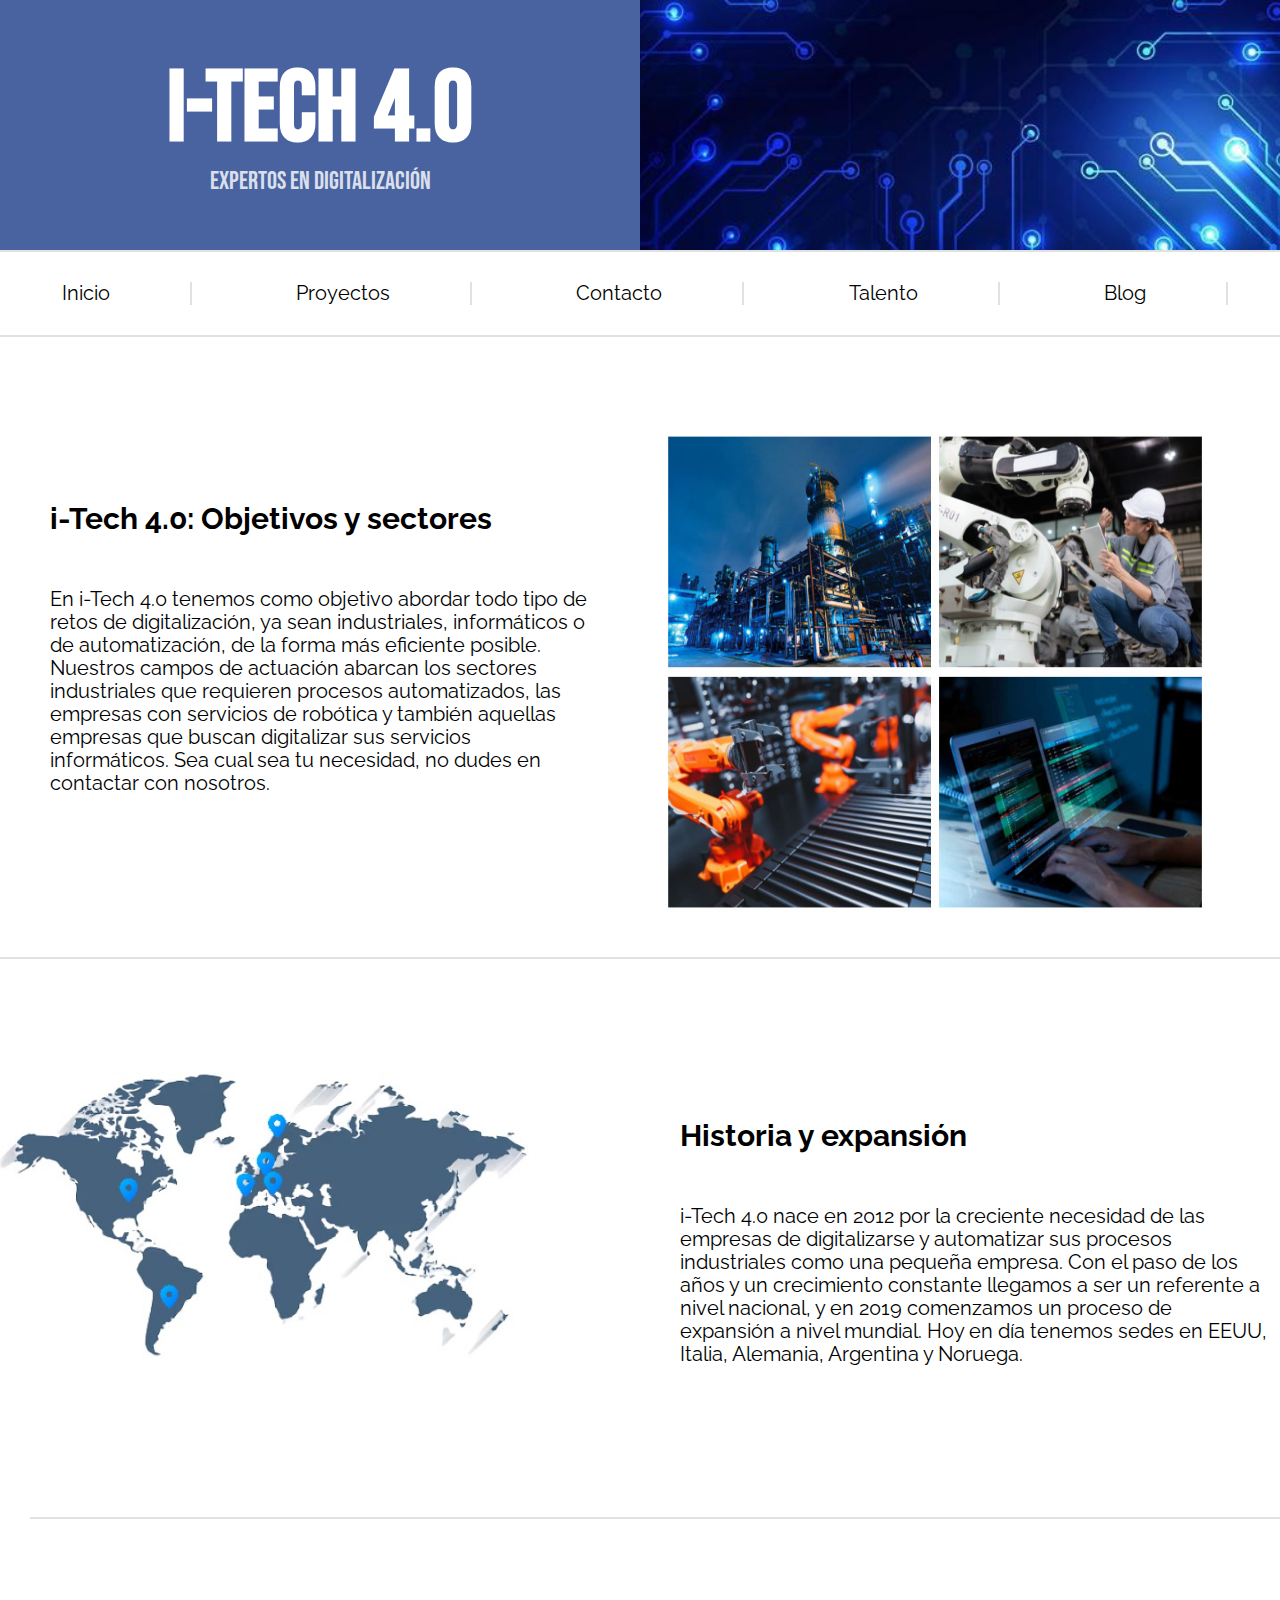
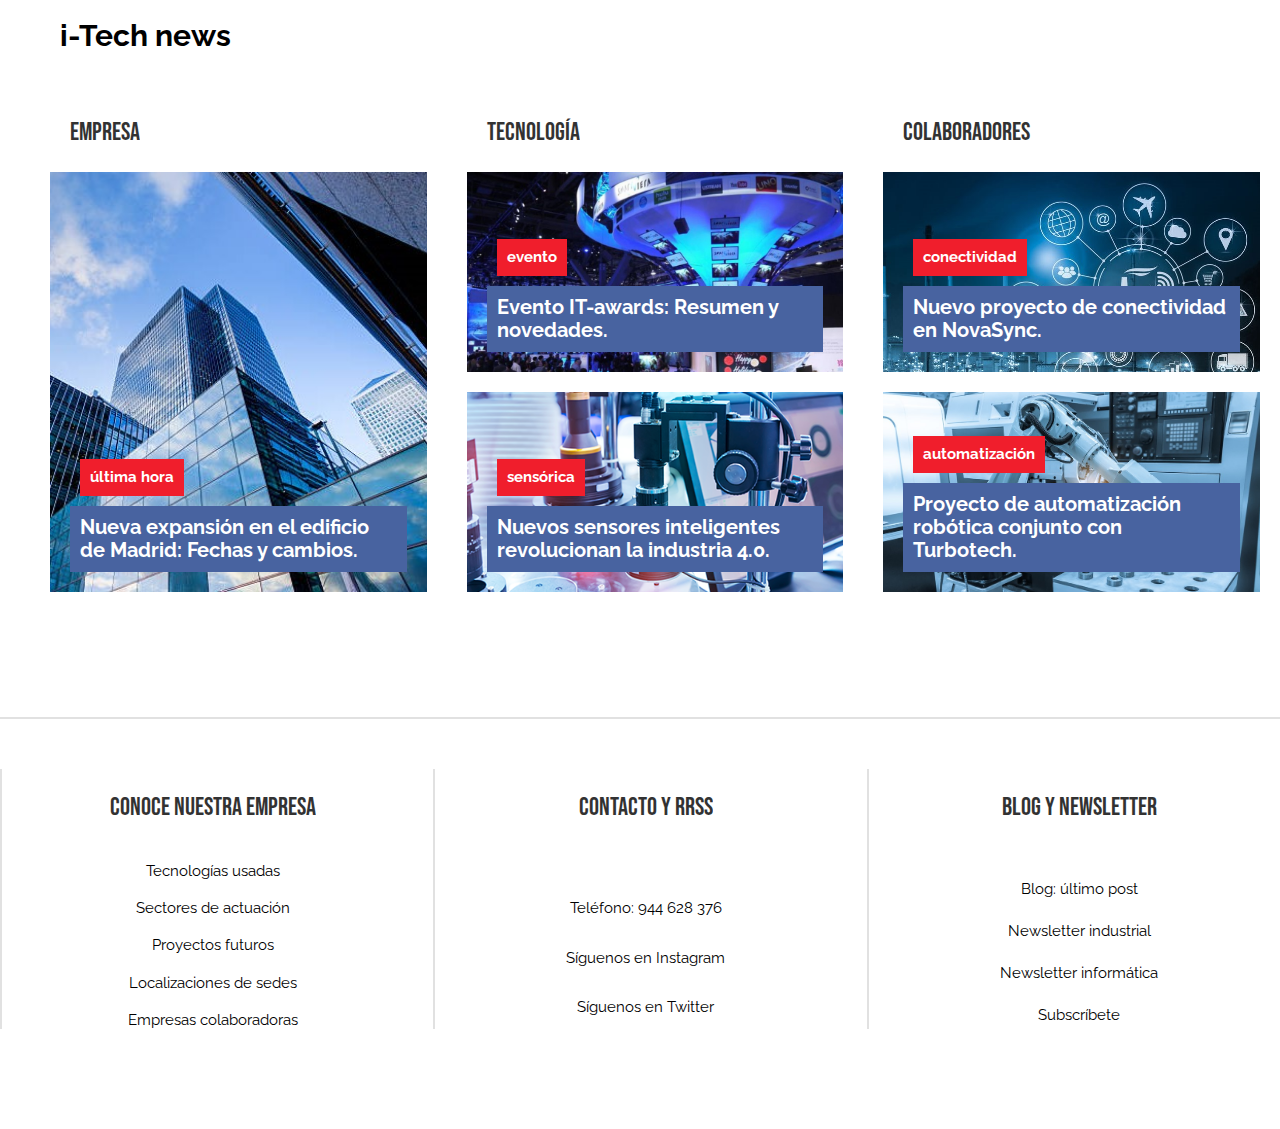
==== commit dafc3702: "Cambio de nombre de directorio" ====
--- a/index.html
+++ b/index.html
@@ -10,7 +10,10 @@
     <meta http-equiv="X-UA-Compatible" content="IE=edge">
     <meta name="viewport" content="width=device-width, initial-scale=1.0">
     <title>iTech 4.0 - Inicio</title>
-    <link rel="stylesheet" href="css/app.css">
+    <link rel="stylesheet" href="css/index.css">
+    <link rel="stylesheet" href="css/global.css">
+    <link rel="stylesheet" href="css/comun.css">
+
 </head>
 <body>
 
@@ -47,7 +50,7 @@
                 sea tu necesidad, no dudes en contactar con nosotros.</h4>
         </div>
         <div class="box-4">
-            <img src="img/empresa_imagen.jpg" alt="Imagen de los cuatro sectores de la empresa" 
+            <img src="images/empresa_imagen.jpg" alt="Imagen de los cuatro sectores de la empresa" 
             height="400" width="550">
         </div>
     </section>
@@ -56,7 +59,7 @@
     
     <section class="historia-expansion">
         <div class="box-5">
-            <img src="img/mapa_mundial.jpg" alt="Mapa de localizaciones de la empresa" 
+            <img src="images/mapa_mundial.jpg" alt="Mapa de localizaciones de la empresa" 
             height="400" width="550">
         </div>
         <div class="box-6">
--- a/css/index.css
+++ b/css/index.css
@@ -0,0 +1,359 @@
+/* Sobre empresa */
+
+.sobre-empresa  {
+
+    margin-top: 6rem;
+    margin-bottom: 6rem;
+    height: 50rem;
+    display: flex;
+    flex-direction: row;
+}
+
+.sobre-empresa h2 {
+
+    margin-top: 23rem;
+    margin-left: 4rem;
+    text-align: left;
+
+}
+
+.sobre-empresa h4 {
+
+    margin-left: 4rem;
+    text-align: left;
+
+}
+
+.box-3 {
+    flex: 1;
+    display: flex;
+    flex-direction: column;
+    align-items: flex-start;
+    justify-content: center;
+    text-align: left;
+    margin:1rem;
+    width: 50%;
+    height: 28rem;
+}
+
+
+.box-4{
+    display: flex;
+    flex-direction: row;
+    align-items: left;
+    justify-content: left;
+    margin: 1rem;
+    height: 100%;
+    margin-top: 2rem;
+    margin-left: 3rem;
+    flex-basis: 50%;
+    height: 100%;
+}
+
+.box-4 img {
+    margin-top: 1rem;
+    margin-left: 3rem;
+    max-width: 100%;
+    height: auto;
+    justify-content: center;
+}
+
+@media (max-width: 390px) {
+
+    .sobre-empresa  {
+        margin-top: 0;
+        flex-direction: column;
+        height: 65rem;
+    }
+    
+    .sobre-empresa h2 {
+        margin-top: 0;
+        text-align: center;
+    }
+    
+    .sobre-empresa h4 {
+        text-align: center;
+    
+    }
+
+    .box-3 {
+        margin-top: 10rem;
+        align-items: center;
+        width: 90%;
+        height: auto;
+    }
+
+    .box-4 {
+        margin-top: 5rem;
+        margin-bottom: 5rem;
+        margin-left: 1rem;
+        height: auto;
+    }
+
+    .box-4 img {
+        margin-left: 0;
+    }
+}
+
+@media (min-width: 391px) and (max-width: 768px) {
+
+    .sobre-empresa {
+        height: 60rem;
+    }
+
+    .box-3 {
+        margin-top: 5rem;
+        margin-bottom: 10rem;
+        width: 100%;
+        margin-right: 0;
+    }
+    
+    .sobre-empresa h4 {
+        text-align: left;
+    }
+
+    .box-4 img {
+        margin-top: 15rem;
+        margin-left: 0;
+        width: 100%;
+        height: 60%;
+    }
+
+    .sobre-empresa h2 {
+        margin-right: 0;
+    
+    }
+    
+    .sobre-empresa h4 {
+    
+        margin-left: 4rem;
+        text-align: left;
+    
+    }
+}
+
+/* Historia y expansión */
+
+.historia-expansion{
+    margin-top: 6rem;
+    margin-bottom: 6rem;
+    border-top: 2px solid #e1e1e1;
+    height: 50rem;
+    display: flex;
+    flex-direction: row;        
+}
+
+.historia-expansion h2 {
+
+    margin-top: 15rem;
+    margin-left: 4rem;
+}
+
+.historia-expansion h4 {
+
+    margin-left: 4rem;
+}
+
+.box-6{
+    flex: 1;
+    display: flex;
+    flex-direction: column;
+    align-items: flex-start;
+    text-align: left;
+    margin:1rem;
+    width: 50%;
+    height: 80%;
+}
+
+.box-5{
+    margin-top: 6rem;
+    flex-basis: 50%;
+    flex: 1;
+    background-position: center center; 
+    background-repeat: no-repeat;
+    background-size: contain;
+    height: 80%;
+}
+
+.box-5 img {
+    margin-top: 1rem;
+    max-width: 100%;
+    height: auto;
+    justify-content: center;
+}
+
+@media (max-width: 390px) {
+
+    .historia-expansion{
+        margin-top: 40rem; 
+        flex-direction: column;  
+        height: auto;
+    }
+
+    .box-6{
+        text-align: center;
+        margin:1rem;
+        width: 100%;
+        height: 80%;
+    }
+
+    .historia-expansion h2 {
+
+        margin-top: 5rem;
+        text-align: center;
+    }
+    
+    .historia-expansion h4 {
+        text-align: center;
+        margin-right: 7rem;
+    }
+
+}
+
+@media (min-width: 391px) and (max-width: 768px) {
+    .historia-expansion h2 {
+        margin-top: 10rem;
+
+    }
+
+    .box-5 img {
+        margin-top: 15rem;
+        height: 60%;
+        width: 100%;
+    }
+}
+
+/* Noticias */
+
+
+.seccion-noticias {
+    display: flex;
+    margin-left: 3rem;
+    margin-bottom: 10rem;
+    border-top: 2px solid #e1e1e1;
+    flex-wrap: wrap;
+    height: 70rem;
+}
+
+.seccion-noticias h3 {
+    margin-left: 2rem;
+}
+
+.titulo-seccion-noticias {
+    width: 100%;
+    margin-top: 10rem;
+    margin-left: 3rem;
+    margin-bottom: 2rem;
+}
+
+.noticias-empresa,
+.noticias-tecnologicas,
+.noticias-colaboradores {
+    flex: 1 1 30rem;
+    margin: 2rem;
+}
+
+.noticia {
+    margin-top: 2rem;
+    margin-bottom: 2rem;
+    position: relative;
+    height: 20rem;
+    padding: 2rem;
+    color: white;
+    background-size: cover;
+    display: flex;
+    flex-direction: column;
+    justify-content: flex-end;
+}
+
+.noticia h4 {
+    font-weight: bold;
+    background-color: #4863A0;
+    padding: 1rem;
+    margin: 0;
+    width: 100%;
+}
+
+.noticia h4:hover {
+    background-color: #6078b8;
+}
+
+.noticia h5 {
+    font-weight: bold;
+    background-color: #f01e2c;
+    padding: 1rem;
+    margin: 0;
+    width: fit-content;
+    margin-left: 1rem;
+    margin-bottom: 1rem;
+}
+
+.noticia a {
+    color: white;
+}
+
+.noticias-empresa .noticia {
+    background-image: url('../images/noticia_empresa.jpg');
+    height: 42rem;
+}
+
+.noticias-tecnologicas .noticia-tecnologica1 {
+    background-image: url('../images/noticia_tecnologica_1.jpg');
+}
+
+.noticias-tecnologicas .noticia-tecnologica2 {
+    background-image: url('../images/noticia_tecnologica_2.png');
+}
+
+.noticias-colaboradores .noticia-colaborador1 {
+    background-image: url('../images/noticia_colaborador_1.jpg');
+}
+
+.noticias-colaboradores .noticia-colaborador2 {
+    background-image: url('../images/noticia_colaborador_2.jpg');
+}
+
+@media (max-width: 390px) {
+
+    .seccion-noticias {
+        margin-left: 0;
+
+        display: flex;
+        flex-direction: column;
+        flex-wrap: nowrap;
+        height: auto;
+        margin-bottom: 15rem;
+    }
+
+    .titulo-seccion-noticias {
+        text-align: center;
+        margin-left: 0;
+        margin-bottom: 5rem;
+
+    }
+
+    .noticias-empresa,
+    .noticias-tecnologicas,
+    .noticias-colaboradores {
+        margin-top: 5rem;
+    }
+
+    .noticias-empresa h3,
+    .noticias-tecnologicas h3,
+    .noticias-colaboradores h3 {
+        text-align: center;
+        margin-left: 0;
+        margin-bottom: 5rem;
+    }
+}
+
+
+@media (min-width: 391px) and (max-width: 768px) {
+    .seccion-noticias {
+        display: flex;
+        flex-direction: column;
+        flex-wrap: nowrap;
+        height: auto;
+        margin-bottom: 5rem;
+    }
+}
--- a/css/global.css
+++ b/css/global.css
@@ -0,0 +1,50 @@
+html {
+    box-sizing: border-box;
+    font-size: 62.5%;
+}
+
+*, *:before, *:after {
+    box-sizing: inherit;
+}
+
+h1, h3 {
+    font-family: "Bebas Neue", sans-serif;
+}
+
+h2, h4, h5, a {
+    font-family: "Raleway", sans-serif;
+}
+
+h1 {
+    font-size: 10rem;
+}
+
+h2 {
+    font-size: 3rem;
+}
+
+h3 {
+    font-size: 2.5rem;
+    font-weight: normal;
+    color: black;
+    opacity: 80%;
+}
+
+h4 {
+    font-size: 2rem;
+    font-style: normal;
+    font-weight: normal;
+    margin-left: 3rem;
+}
+
+h5 {
+    font-size: 1.5rem;
+    font-style: normal;
+    font-weight: normal;
+}
+
+a {
+    font-size: 2rem;
+    color: black;
+    text-decoration: none;
+}
--- a/css/comun.css
+++ b/css/comun.css
@@ -0,0 +1,166 @@
+/* Header */
+
+.header-web {
+    display: flex;
+    height: 25rem;
+}
+
+.box-1 {
+    flex-basis: 50%;
+    height: 100%;
+    display: flex;
+    flex-direction: column;
+    align-items: center;
+    justify-content: center;
+    text-align: center;
+    background-color: #4863A0;
+    margin: 0;
+}
+
+.box-2 {
+    flex-basis: 50%;
+    background-image: url(../images/header_image.jpg);
+    background-position: center top; 
+    background-repeat: no-repeat;
+    background-size: cover;
+    overflow: hidden;
+    height: 100%;
+}
+
+.nombre-web {
+    color: white;
+    text-align: center;
+    padding: 0; 
+    margin: 0; 
+}
+
+.subtitulo-web {
+    color: white;
+    text-align: center;
+    margin: 0;
+}
+
+@media (max-width: 390px) {
+
+    .header-web {
+        flex-direction: column;
+    }
+
+    .box-2 {
+        display: none;
+    }
+
+    .nombre-web {
+        margin-top: 5rem;
+    }
+
+    .subtitulo-web {
+        margin-bottom: 6rem;
+
+    }
+}
+
+/* Navegación */
+
+.contenedor-navegacion {
+    padding-top: 1rem;
+    padding-bottom: 1rem;
+    border-top: 2px solid #e1e1e1;
+    border-bottom: 2px solid #e1e1e1;
+}
+
+.contenedor-principal {
+    padding: 2rem 0;
+    display: flex;
+    flex-direction: row;
+    justify-content: space-around;
+}
+
+.contenedor-principal a {
+    display: inline-block;
+    margin: 0 2rem; 
+    color: #000;
+    border-right: 2px solid #e1e1e1; 
+    padding-right: 8rem; 
+}
+
+.contenedor-principal a:nth-child(1) {
+    margin-left: 3rem;
+    display:block;
+}
+
+.contenedor-principal a:nth-child(4) {
+    display:block;
+}
+
+.contenedor-principal a:nth-child(5) {
+    display:block;
+}
+
+.contenedor-principal a:hover {
+    color: #4863A0;
+}
+
+@media (max-width: 768px) {
+
+    .contenedor-principal a {
+        margin: 0; 
+        border-right: 2px solid #e1e1e1; 
+        padding-right: 3rem; 
+    }
+
+    .contenedor-principal a:nth-child(5) {
+        display: none;
+    }
+}
+
+@media (max-width: 390px) {
+
+    .contenedor-principal a {
+        margin: 0; 
+        border-right: 2px solid #e1e1e1; 
+        padding-right: 3rem; 
+    }
+
+    .contenedor-principal a:nth-child(4) {
+        display:none;
+    }
+    
+    .contenedor-principal a:nth-child(5) {
+        display:none;
+    }
+}
+
+/* Footer */
+
+.footer-main{
+    margin-top: 2rem;
+    padding-top: 5rem;
+    border-top: 2px solid #e1e1e1;
+    display: grid;
+    grid-template-columns: repeat(3, 1fr);
+    column-gap: 2rem;
+    row-gap: 2rem;
+    padding-bottom: 10rem;
+}
+
+.categoria{
+    display: grid;
+    grid-template-columns: 1fr, 1fr, 1fr;
+    gap: 1.5rem;
+    text-align: center;
+    border-left: 2px solid #e1e1e1;
+    padding-left: 1rem; 
+}
+
+.navegacion{
+    display: grid;
+    grid-template-columns: 1fr, 1fr, 1fr;
+    gap: 2rem;
+    align-items:start;
+}
+
+
+.navegacion a{
+    font-size: 1.5rem;
+}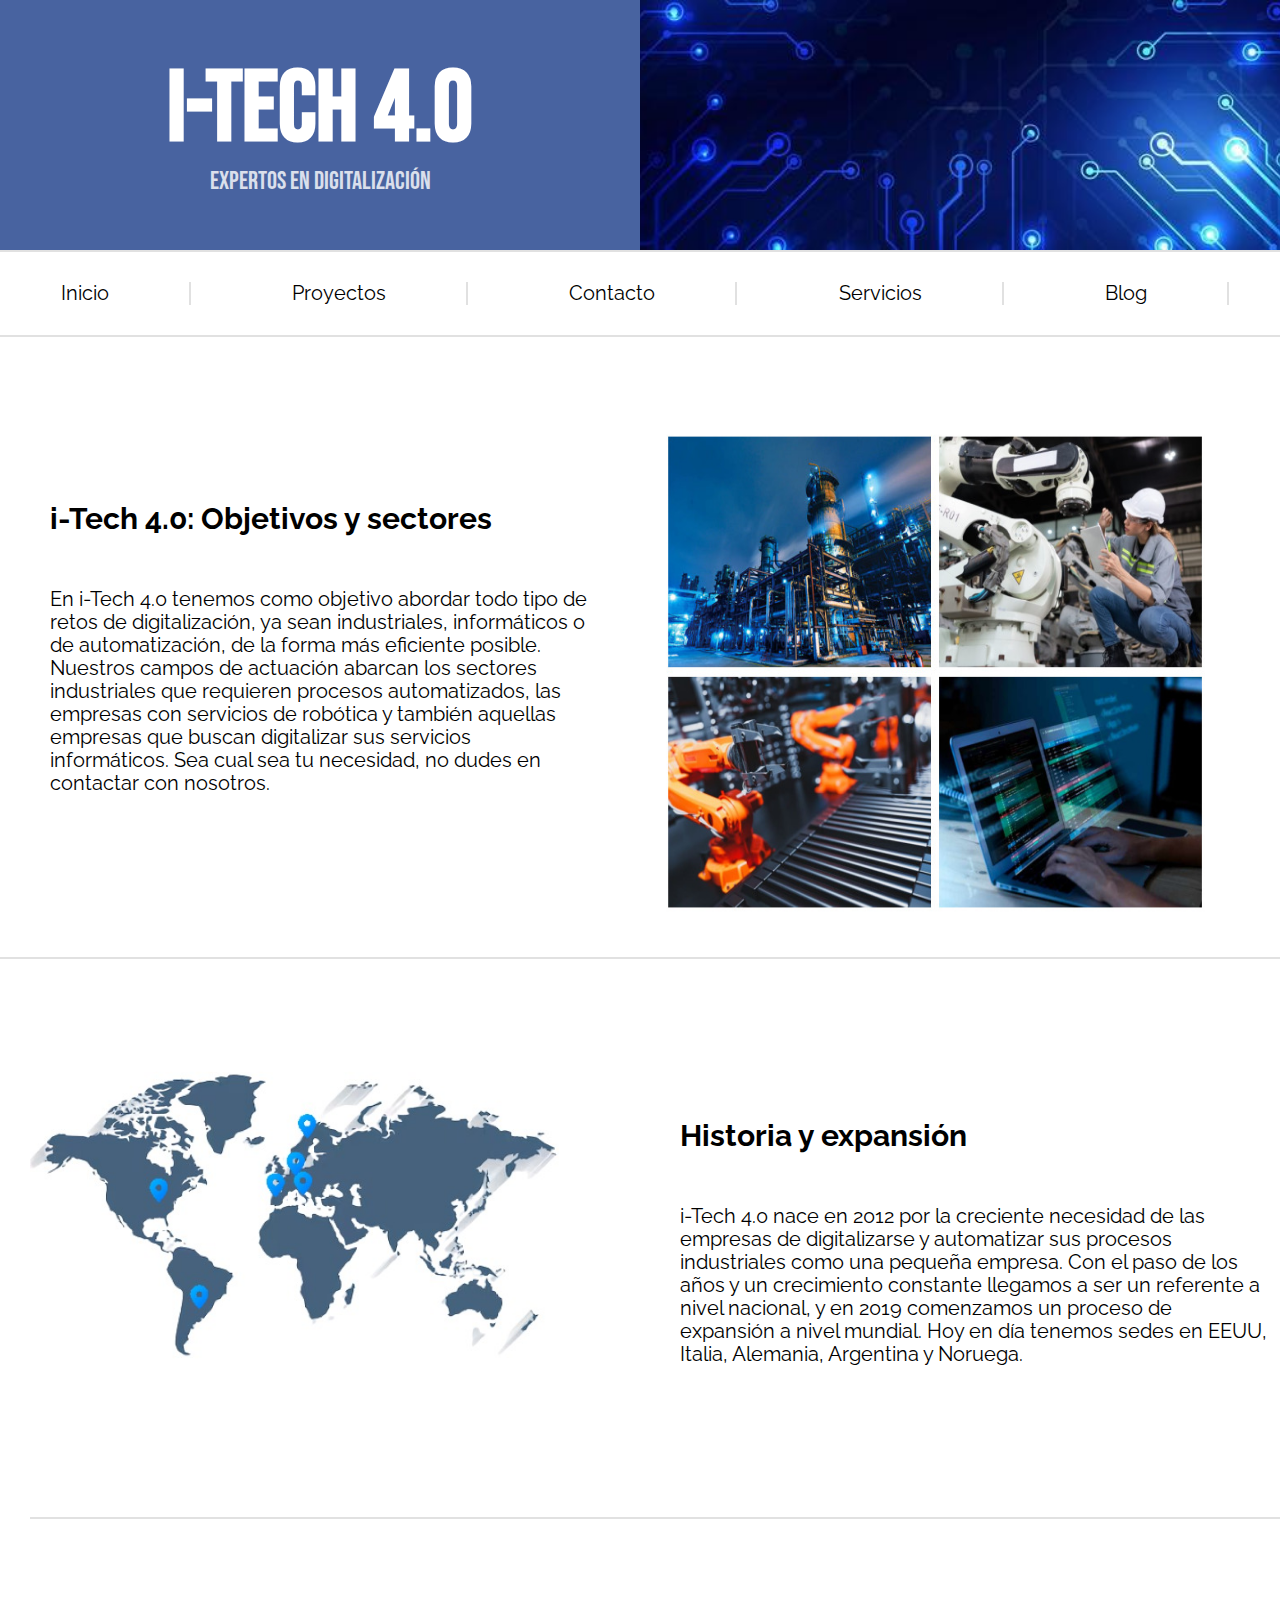
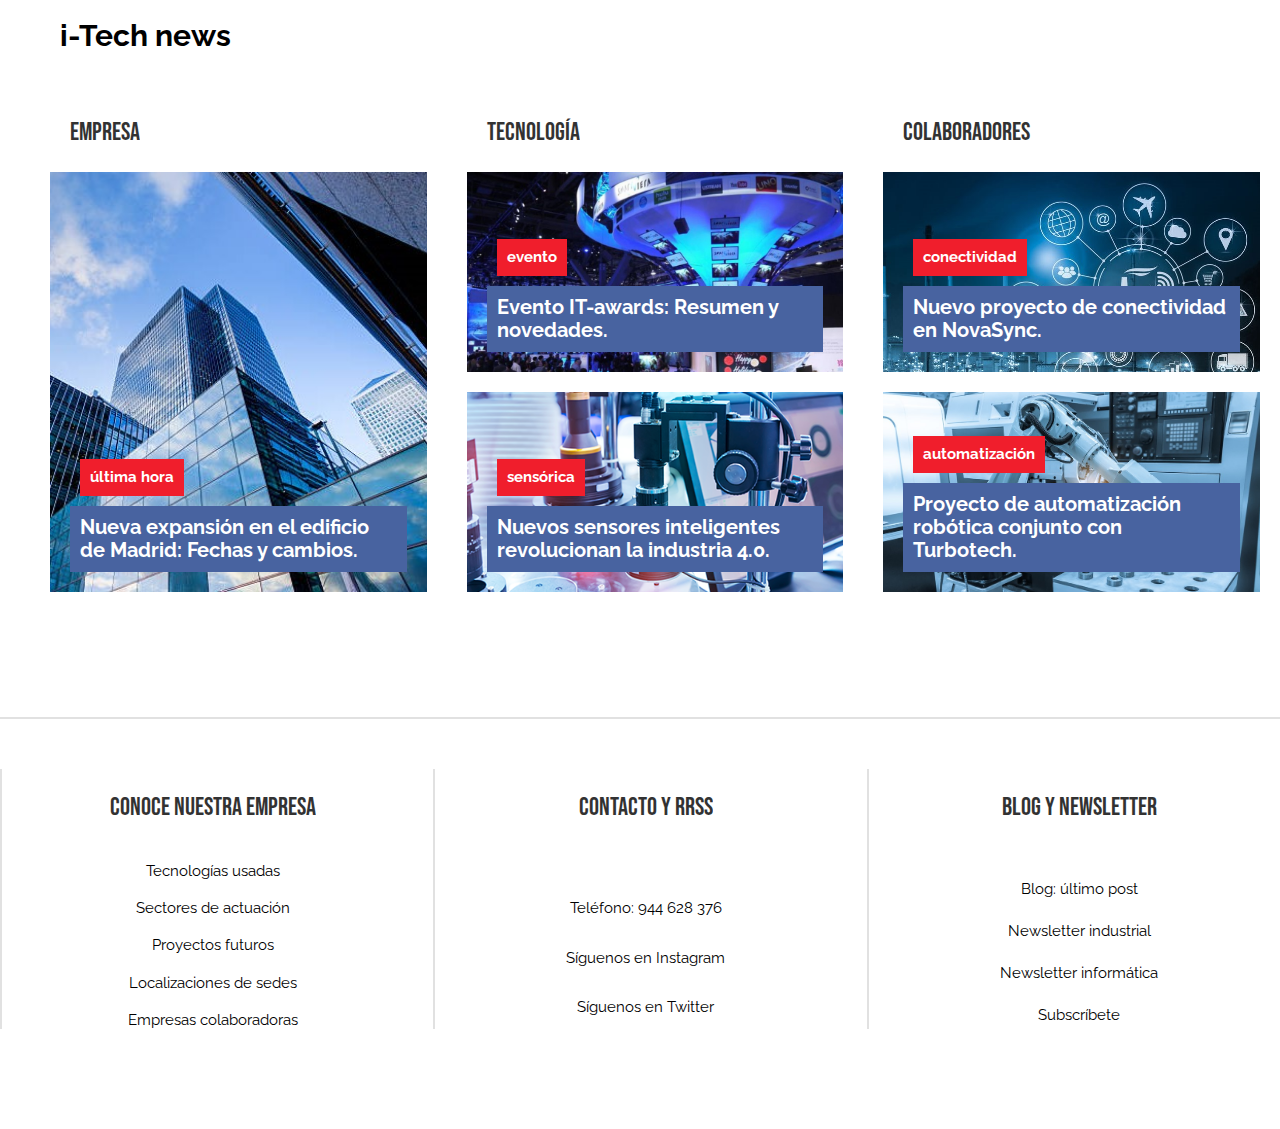
==== commit 1aaa4bec: "Modificaciones finales y corrección de errores de html" ====
--- a/index.html
+++ b/index.html
@@ -33,7 +33,7 @@
             <a href="index.html">Inicio</a>
             <a href="proyectos.html">Proyectos</a>
             <a href="contacto.html">Contacto</a>
-            <a href="noticias.html">Talento</a>
+            <a href="servicios.html">Servicios</a>
             <a href="blog.html">Blog</a>
         </nav>
     </div>
--- a/css/index.css
+++ b/css/index.css
@@ -176,6 +176,7 @@
 }
 
 .box-5 img {
+    margin-left: 3rem;
     margin-top: 1rem;
     max-width: 100%;
     height: auto;
@@ -188,6 +189,10 @@
         margin-top: 40rem; 
         flex-direction: column;  
         height: auto;
+    }
+
+    .box-5 img {
+        margin-left: 0;
     }
 
     .box-6{
--- a/css/comun.css
+++ b/css/comun.css
@@ -163,4 +163,19 @@
 
 .navegacion a{
     font-size: 1.5rem;
+}
+
+@media (max-width: 390px) {
+    .footer-main {
+        grid-template-columns: 1fr;
+        border-top: none;
+        align-content: center center;
+    }
+    .categoria {
+        margin-bottom: 3rem;
+        border-top: 2px solid #e1e1e1;
+    }
+    .categoria h3 {
+        margin-top: 5rem;
+    }
 }